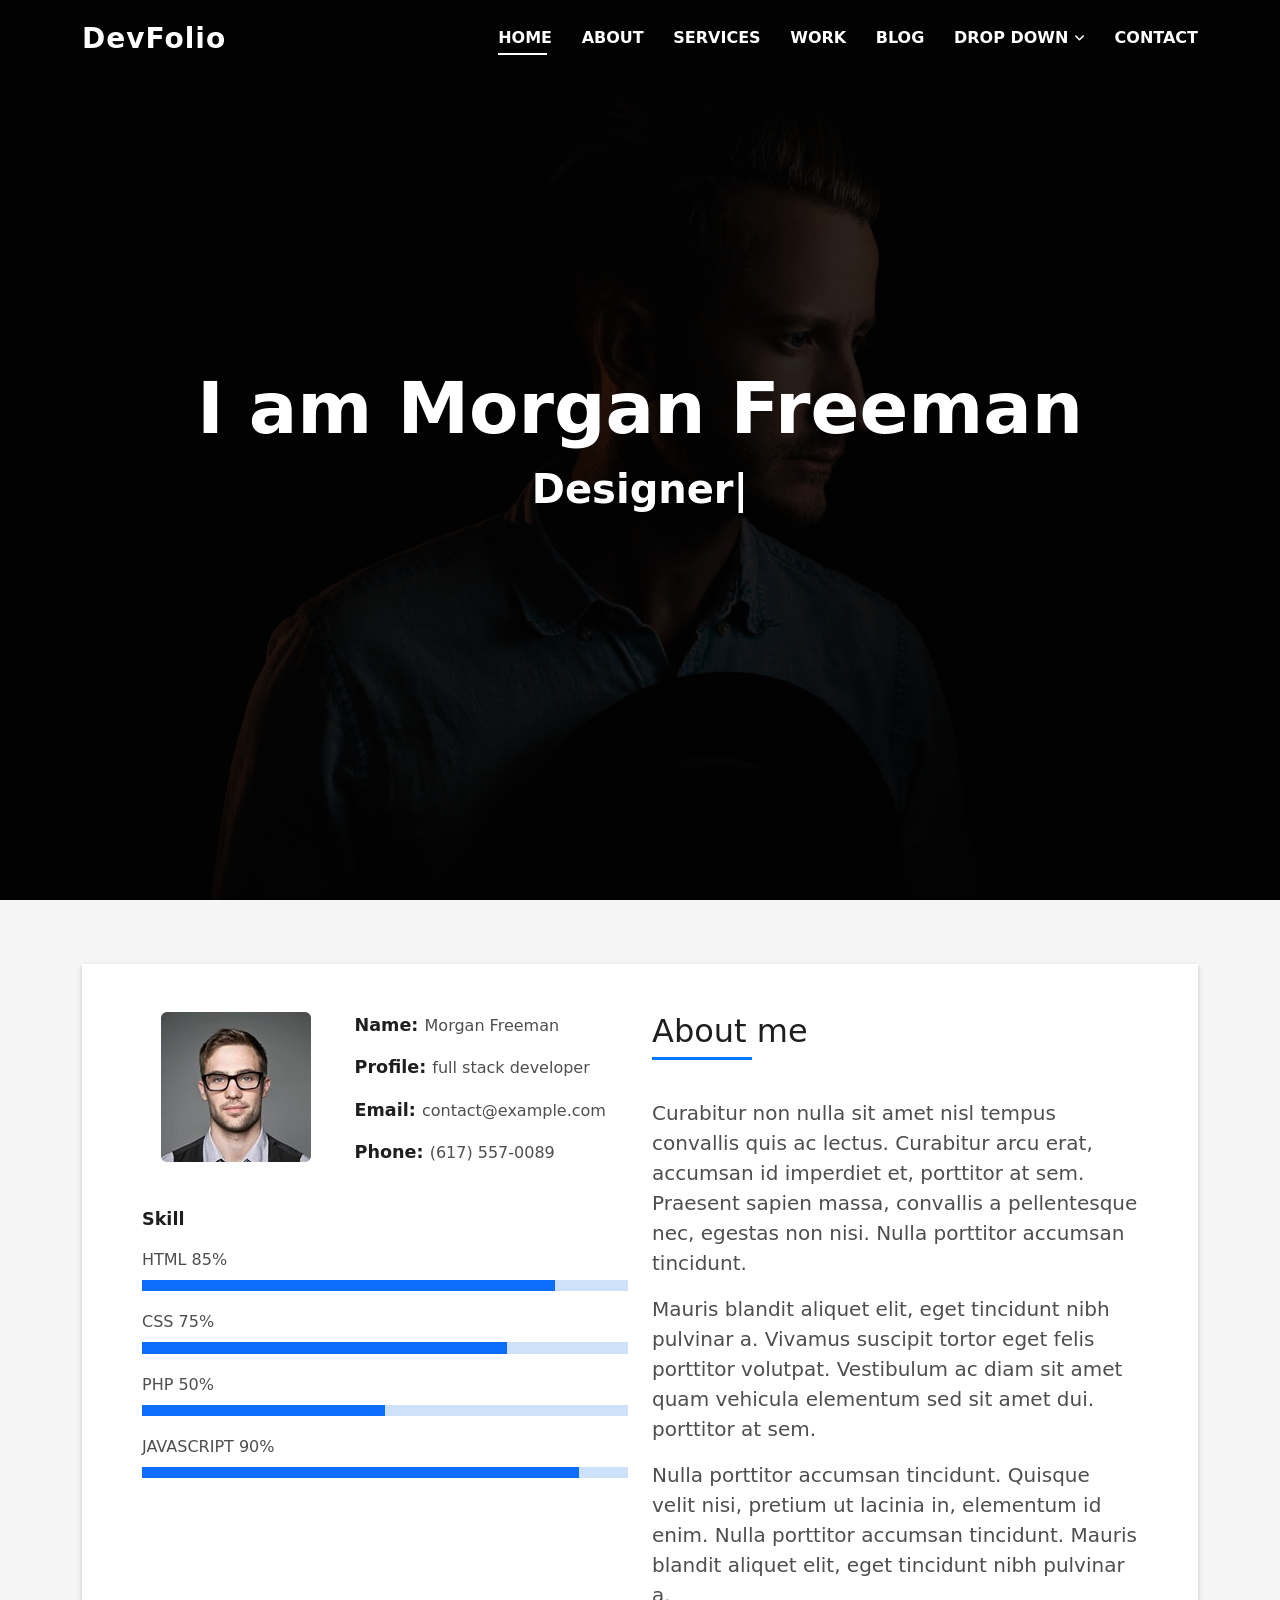
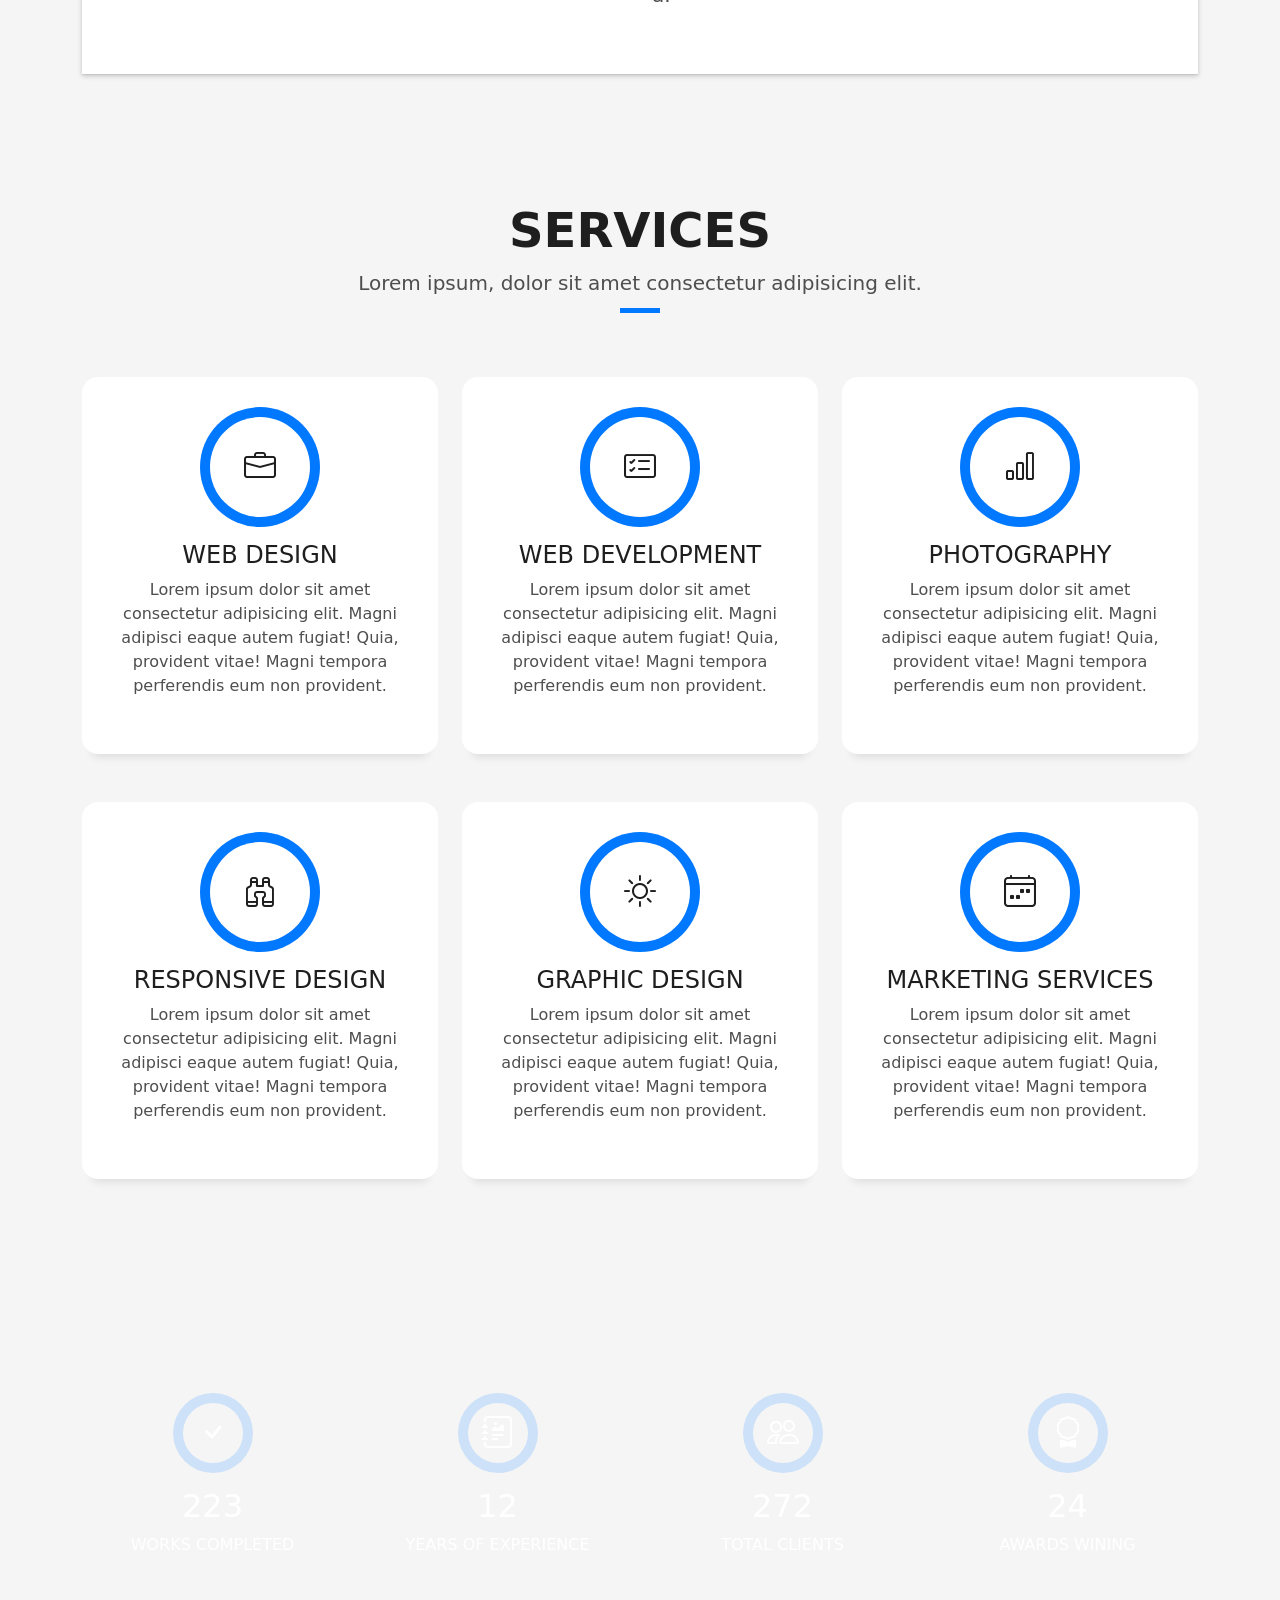
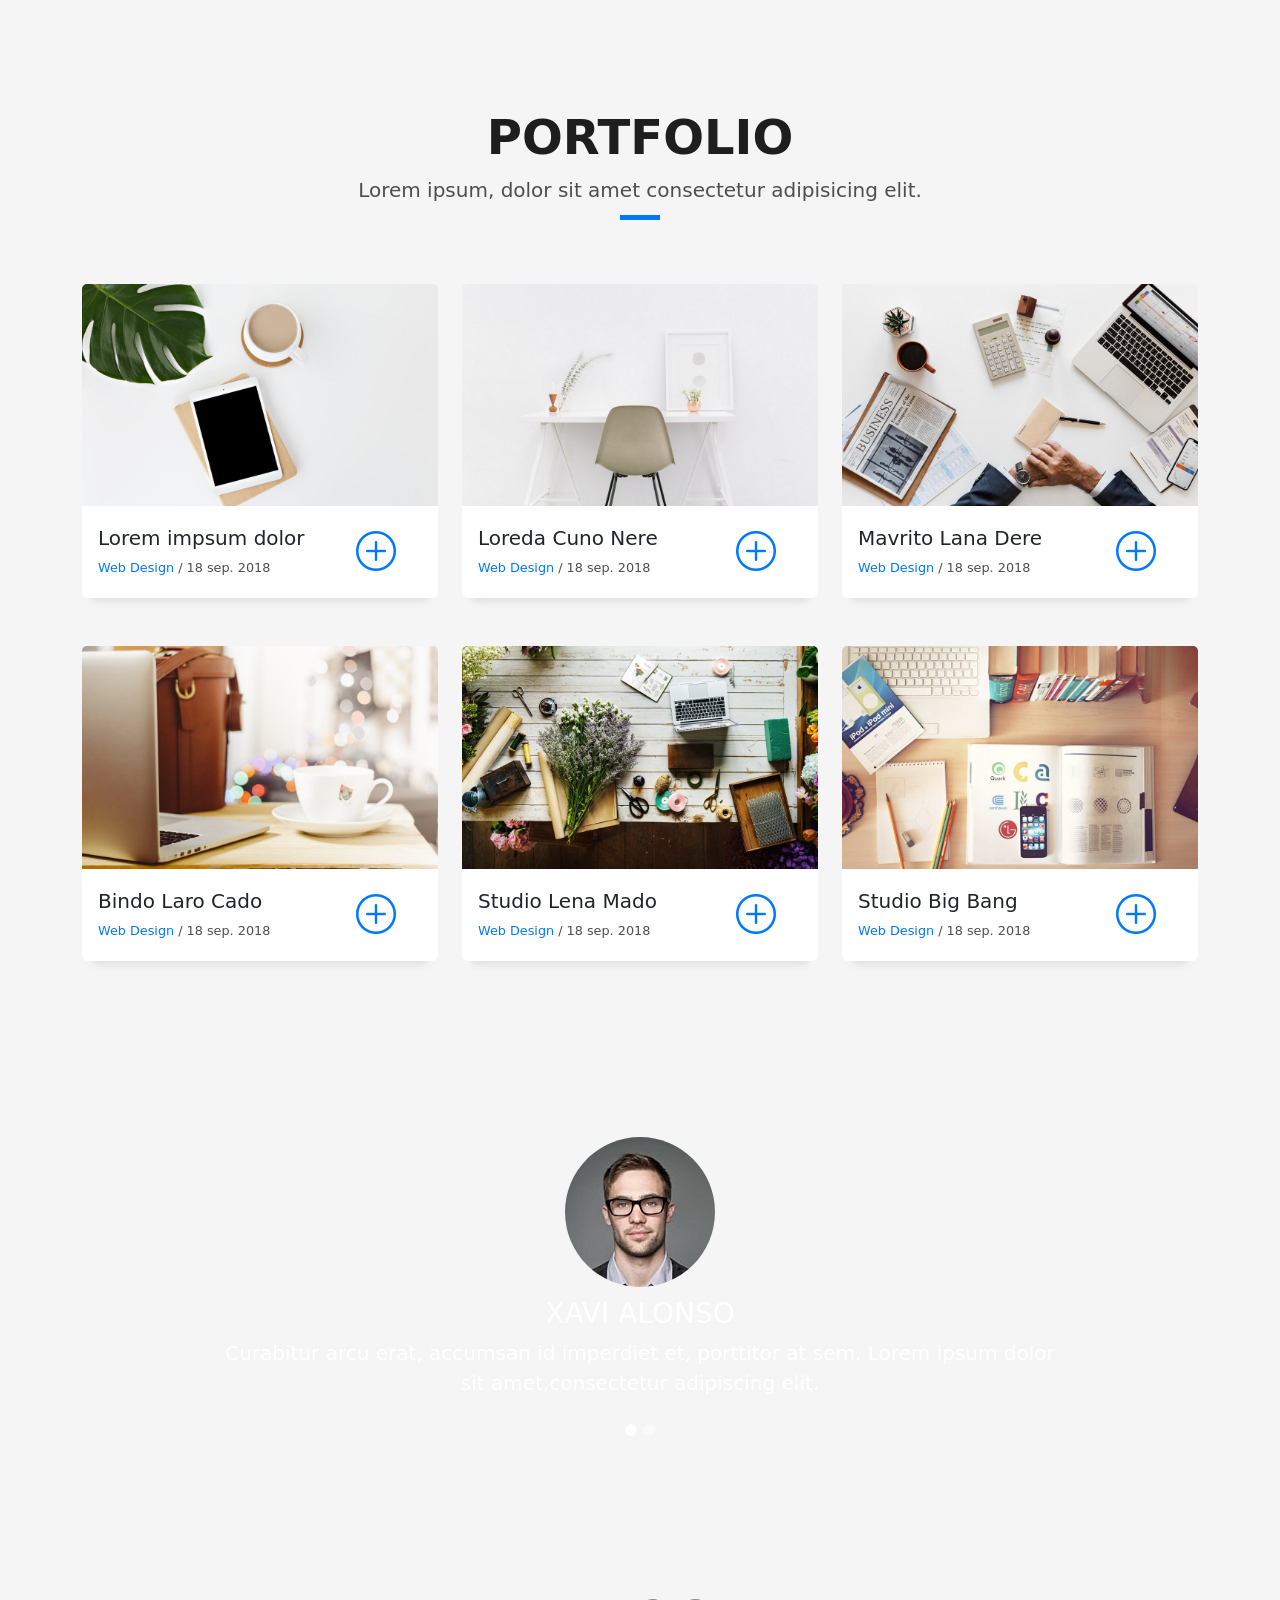
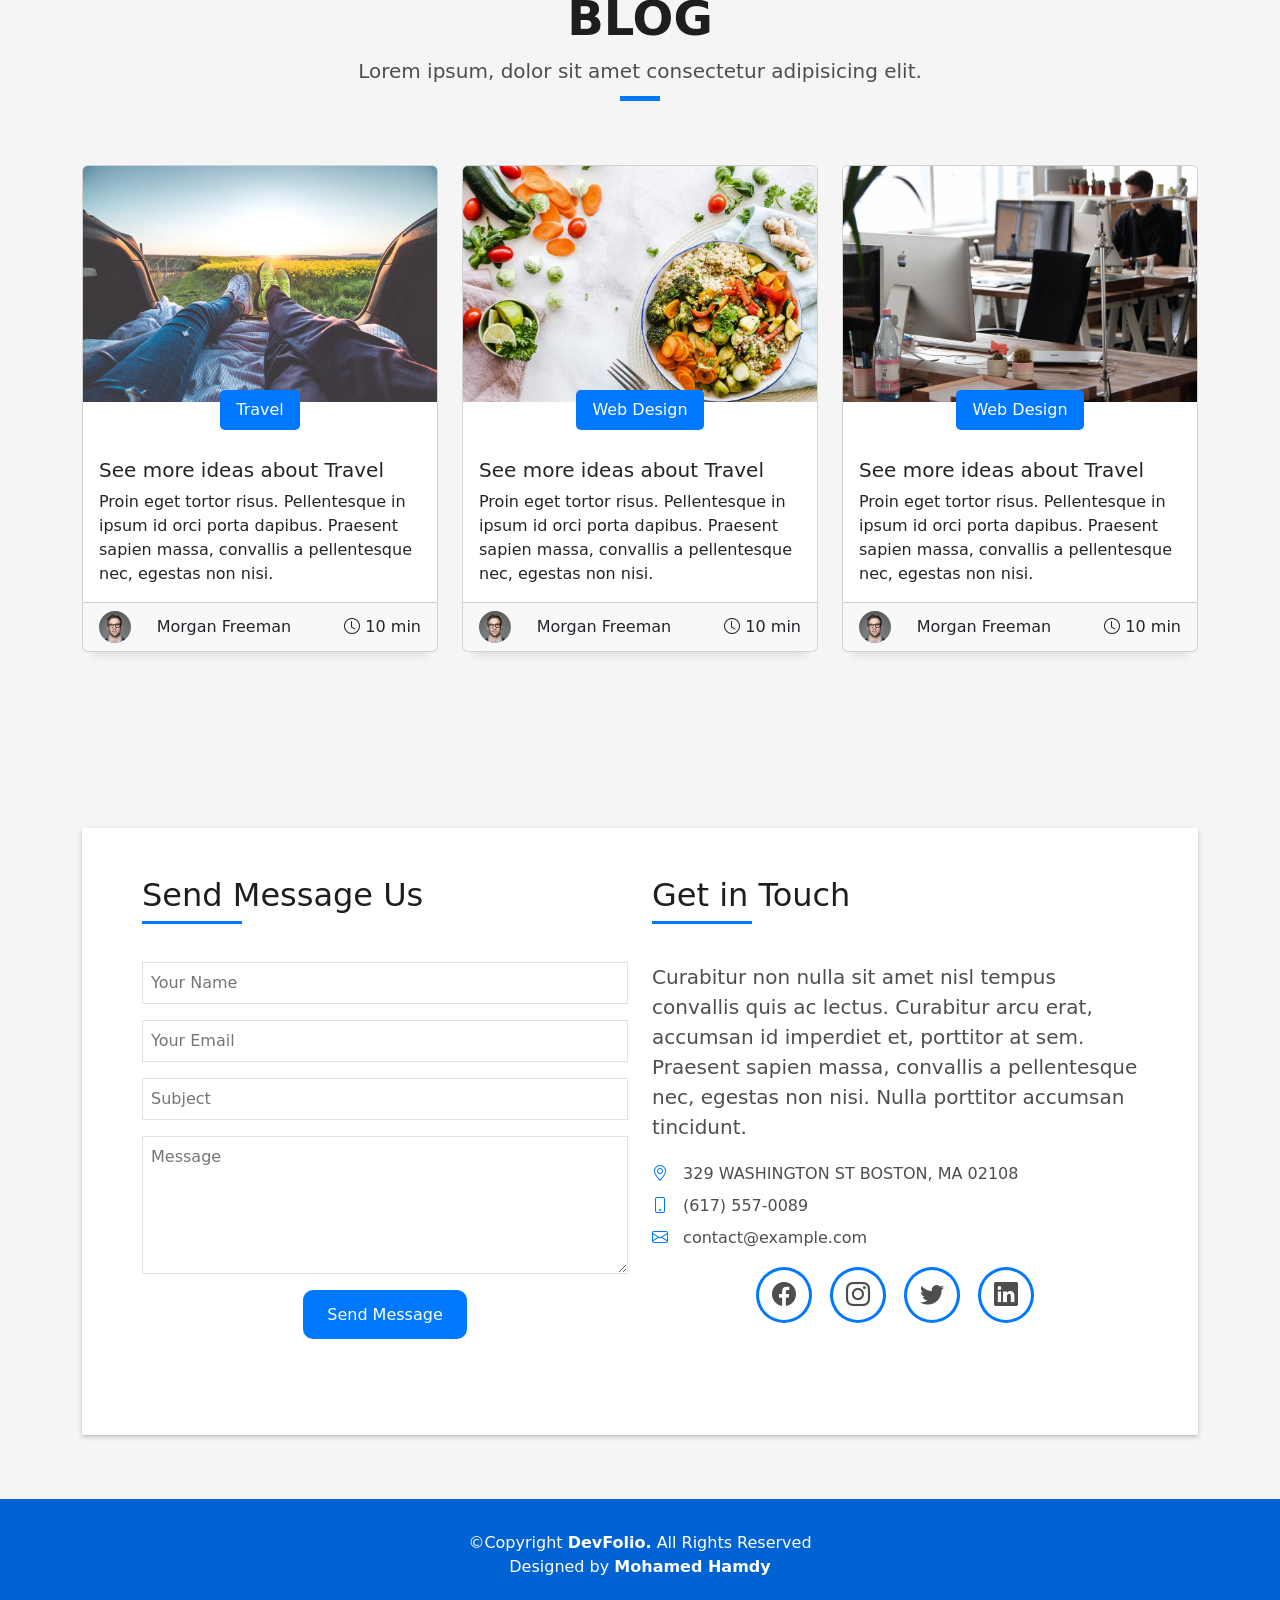
==== Devfolio/index.html @ cc3e1c00 "Add 'Devfolio Project', Built by Bootstrap" ====
<!DOCTYPE html>
<html lang="en">
  <head>
    <meta charset="UTF-8" />
    <meta name="viewport" content="width=device-width, initial-scale=1.0" />
    <meta name="author" content="Mohamed Hamdy" />
    <meta
      name="description"
      content="DevFolio Bootstrap Portfolio Template"
      />
    <title>DevFolio</title>

    <!-- Link the css files -->
    <link rel="stylesheet" href="./css/all.min.css" />
    <link rel="stylesheet" href="./css/bootstrap-icons.css" />
    <link rel="stylesheet" href="./css/bootstrap.min.css">
    <link rel="stylesheet" href="./css/glightbox.min.css">
    <link rel="stylesheet" href="./css/index.css" />
    <link rel="stylesheet" href="./css/responsive.css" />

    <!-- Link fav icon -->
    <link
      rel="shortcut icon"
      href="./images/favicon.png"
      type="image/x-icon"
    />

    <!-- Preload the LCP image with a high fetchpriority so it starts loading with the stylesheet. -->
    <link
      rel="preload"
      fetchpriority="high"
      as="image"
      href="./images/imgi_12_hero-bg.jpg"
      type="image/jpg"
    />
  </head>
  <body>
    <!-- Start Header Section -->
    <header id="header" class="fixed-top">
      <div class="container">
        <nav class="d-flex justify-content-between align-items-center" id="navbar">
          <h1 class="logo">DevFolio</h1>
          <div class="nav-links d-lg-block d-none" id="nav-links">
            <ul class="d-lg-flex text-uppercase m-lg-0 p-lg-0  fw-semibold">
              <li><a href="#home" class="active">Home</a></li>
              <li><a href="#about">About</a></li>
              <li><a href="#services">Services</a></li>
              <li><a href="#portfolio">Work</a></li>
              <li><a href="#blog">Blog</a></li>
              <li class="dropdown">
                <a href="#">Drop Down <i class="fa-solid fa-angle-down fa-xs"></i></a>
                <ul class="dropdown-inner">
                  <li><a href="#" class="py-2 px-3 w-100">Link1</a></li>
                  <li class="dropdown">
                    <a href="#" class="py-2 px-3 w-100 d-flex justify-content-between align-items-center">Link2 <i class="fa-solid fa-angle-down fa-xs"></i></a>
                    <ul class="dropdown-deep-inner">
                      <li><a href="#" class="py-2 px-3 w-100">Link1</a></li>
                      <li><a href="#" class="py-2 px-3 w-100">Link2</a></li>
                      <li><a href="#" class="py-2 px-3 w-100">Link3</a></li>
                      <li><a href="#" class="py-2 px-3 w-100">Link4</a></li>
                    </ul>
                  </li>
                  <li><a href="#" class="py-2 px-3 w-100">Link3</a></li>
                  <li><a href="#" class="py-2 px-3 w-100">Link4</a></li>
                </ul>
              </li>
              <li><a href="#contact">Contact</a></li>  
            </ul>
          </div>
          <div class="d-lg-none mobile-navbar-toggle"><i class="fa-solid fa-bars fa-xl"></i></div>
        </nav>
      </div>
    </header>
    <!-- End Header Section -->

    <!-- Start Main Content of page -->
    <main>
      <!-- Start Home Section -->
      <section class="home-section vh-100 d-flex justify-content-center align-items-center" id="home">
        <div class="container">
          <div class="content text-center">
            <h1 class="home-title">I am Morgan Freeman</h1>
            <p class="home-typewriter">
              <span class="typed" data-items="Designer, Developer, Freelancer, Photographer">Designer</span>
            </p>
          </div>
        </div>
      </section>
      <!-- End Home Section -->

      <!-- Start About Section -->
      <section class="about-section" id="about">
        <div class="container">
          <div class="row row-box">
            <div class="col-md-6">
              <div class="row mb-4">
                <div class="col-sm-6 col-md-5 mb-3"><img class="rounded mx-auto" src="./images/imgi_1_testimonial-2.jpg" alt="testimonial-image"></div>
                <div class="col-sm-6 col-md-7">
                  <ul>
                    <li class="mb-3"><strong class="title-s">Name: </strong>Morgan Freeman</li>
                    <li class="mb-3"><strong class="title-s">Profile: </strong>full stack developer</li>
                    <li class="mb-3"><strong class="title-s">Email: </strong>contact@example.com</li>
                    <li class="mb-3"><strong class="title-s">Phone: </strong>(617) 557-0089</li>
                  </ul>
                </div>
              </div>
              <div class="skills-progress">
                <p class="title-s">Skill</p>
                <ul class="progress-list">
                  <li>
                    <span>HTML 85%</span>
                    <div class="progress">
                      <div class="progress-bar" role="progressbar" style="width: 85%" aria-valuenow="85" aria-valuemin="0" aria-valuemax="100"></div>
                    </div>
                  </li>
                  <li>
                    <span>CSS 75%</span>
                    <div class="progress">
                      <div class="progress-bar" role="progressbar" style="width: 75%" aria-valuenow="75" aria-valuemin="0" aria-valuemax="100"></div>
                    </div>
                  </li>
                  <li>
                    <span>PHP 50%</span>
                    <div class="progress">
                      <div class="progress-bar" role="progressbar" style="width: 50%" aria-valuenow="50" aria-valuemin="0" aria-valuemax="100"></div>
                    </div>
                  </li>
                  <li>
                    <span>JAVASCRIPT 90%</span>
                    <div class="progress">
                      <div class="progress-bar" role="progressbar" style="width: 90%" aria-valuenow="90" aria-valuemin="0" aria-valuemax="100"></div>
                    </div>
                  </li>
                </ul>
              </div>
            </div>
            <div class="col-md-6">
              <h1 class="sub-title">About me</h1>
              <p class="lead">
                Curabitur non nulla sit amet nisl tempus convallis quis ac lectus. Curabitur arcu erat, accumsan id
                imperdiet et, porttitor
                at sem. Praesent sapien massa, convallis a pellentesque nec, egestas non nisi. Nulla
                porttitor accumsan tincidunt.
              </p>
              <p class="lead">
                Mauris blandit aliquet elit, eget tincidunt nibh pulvinar a. Vivamus suscipit tortor eget felis
                porttitor volutpat. Vestibulum
                ac diam sit amet quam vehicula elementum sed sit amet dui. porttitor at sem.
              </p>
              <p class="lead">
                Nulla porttitor accumsan tincidunt. Quisque velit nisi, pretium ut lacinia in, elementum id enim.
                Nulla porttitor accumsan
                tincidunt. Mauris blandit aliquet elit, eget tincidunt nibh pulvinar a.
              </p>
            </div>
          </div>
        </div>
      </section>
      <!-- End About Section -->

      <!-- Start Services Section -->
      <section class="services-section" id="services">
        <div class="container">
          <div class="section-title-box">
            <h1>Services</h1>
            <p class="lead">Lorem ipsum, dolor sit amet consectetur adipisicing elit.</p>
          </div>
          <div class="row">
            <div class="col-lg-4 col-md-6">
              <div class="item">
                <div class="item-icon circle-icon"><i class="bi bi-briefcase"></i></div>
                <div class="item-content">
                  <h1 class="fs-4 text-uppercase">Web Design</h1>
                  <p >
                  Lorem ipsum dolor sit amet consectetur adipisicing elit. Magni adipisci eaque autem fugiat! Quia,
                  provident vitae! Magni
                  tempora perferendis eum non provident.
                </p>
                </div>
              </div>
            </div>
            <div class="col-lg-4  col-md-6">
              <div class="item">
                <div class="item-icon circle-icon"><i class="bi bi-card-checklist"></i></div>
                <div class="item-content">
                  <h1 class="fs-4 text-uppercase">Web Development</h1>
                  <p >
                  Lorem ipsum dolor sit amet consectetur adipisicing elit. Magni adipisci eaque autem fugiat! Quia,
                  provident vitae! Magni
                  tempora perferendis eum non provident.
                </p>
                </div>
              </div>
            </div>
            <div class="col-lg-4  col-md-6">
              <div class="item">
                <div class="item-icon circle-icon"><i class="bi bi-bar-chart"></i></div>
                <div class="item-content">
                  <h1 class="fs-4 text-uppercase">Photography</h1>
                  <p >
                  Lorem ipsum dolor sit amet consectetur adipisicing elit. Magni adipisci eaque autem fugiat! Quia,
                  provident vitae! Magni
                  tempora perferendis eum non provident.
                </p>
                </div>
              </div>
            </div>
            <div class="col-lg-4  col-md-6">
              <div class="item">
                <div class="item-icon circle-icon"><i class="bi bi-binoculars"></i></div>
                <div class="item-content">
                  <h1 class="fs-4 text-uppercase">Responsive Design</h1>
                  <p >
                  Lorem ipsum dolor sit amet consectetur adipisicing elit. Magni adipisci eaque autem fugiat! Quia,
                  provident vitae! Magni
                  tempora perferendis eum non provident.
                </p>
                </div>
              </div>
            </div>
            <div class="col-lg-4  col-md-6">
              <div class="item">
                <div class="item-icon circle-icon"><i class="bi bi-brightness-high"></i></div>
                <div class="item-content">
                  <h1 class="fs-4 text-uppercase">Graphic Design</h1>
                  <p >
                  Lorem ipsum dolor sit amet consectetur adipisicing elit. Magni adipisci eaque autem fugiat! Quia,
                  provident vitae! Magni
                  tempora perferendis eum non provident.
                </p>
                </div>
              </div>
            </div>
            <div class="col-lg-4  col-md-6">
              <div class="item">
                <div class="item-icon circle-icon"><i class="bi bi-calendar4-week"></i></div>
                <div class="item-content">
                  <h1 class="fs-4 text-uppercase">Marketing Services</h1>
                  <p >
                  Lorem ipsum dolor sit amet consectetur adipisicing elit. Magni adipisci eaque autem fugiat! Quia,
                  provident vitae! Magni
                  tempora perferendis eum non provident.
                </p>
                </div>
              </div>
            </div>
          </div>
        </div>
      </section>
      <!-- End Services Section -->

      <!-- Start Counter Section -->
      <section class="counter-section" id="counter">
        <div class="container">
          <div class="row mt-5">
            <div class="col-lg-3 col-md-6">
              <div class="item text-center mb-4">
                <div class="item-icon circle-icon"><i class="bi bi-check"></i></div>
                <div class="item-content">
                  <h1 class="fs-2 purecounter" data-purecounter-start="0" data-purecounter-end="450" data-purecounter-duration="2">0</h1>
                  <p class="text-uppercase" >Works Completed</p>
                </div>
              </div>
            </div>
            <div class="col-lg-3 col-md-6">
              <div class="item text-center mb-4">
                <div class="item-icon circle-icon"><i class="bi bi-journal-richtext"></i></div>
                <div class="item-content">
                  <h1 class="fs-2 purecounter" data-purecounter-start="0" data-purecounter-end="25" data-purecounter-duration="2">0</h1>
                  <p class="text-uppercase" >Years of Experience</p>
                </div>
              </div>
            </div>
            <div class="col-lg-3 col-md-6">
              <div class="item text-center mb-4">
                <div class="item-icon circle-icon"><i class="bi bi-people"></i></div>
                <div class="item-content">
                  <h1 class="fs-2 purecounter" data-purecounter-start="0" data-purecounter-end="550" data-purecounter-duration="2">0</h1>
                  <p class="text-uppercase" >Total Clients</p>
                </div>
              </div>
            </div>
            <div class="col-lg-3 col-md-6">
              <div class="item text-center mb-4">
                <div class="item-icon circle-icon"><i class="bi bi-award"></i></div>
                <div class="item-content">
                  <h1 class="fs-2 purecounter" data-purecounter-start="0" data-purecounter-end="48" data-purecounter-duration="2">0</h1>
                  <p class="text-uppercase" >Awards Wining</p>
                </div>
              </div>
            </div>
          </div>
        </div>
      </section>
      <!-- End Counter Section -->

      <!-- Start Portfolio Section -->
      <section class="portfolio-section" id="portfolio">
        <div class="container">
          <div class="section-title-box">
            <h1>Portfolio</h1>
            <p class="lead">Lorem ipsum, dolor sit amet consectetur adipisicing elit.</p>
          </div>
          <div class="row">
            <div class="col-lg-4 col-md-6">
              <div class="card">
                <a href="./images/imgi_2_work-1.jpg" class="card-image lightbox" data-gallery="portfolioGallery"><img src="./images/imgi_2_work-1.jpg" class="card-img-top" alt="Phone on disk"></a>
                <div class="card-body">
                  <div class="row align-items-center">
                    <div class="col-sm-8">
                      <div class="content">
                        <h1 class="card-title fs-5">Lorem impsum dolor</h1>
                        <p class="card-text"><span>Web Design</span> / 18 sep. 2018</p>
                      </div>
                    </div>
                    <div class="col-sm-4">
                      <div class="card-icon circle-icon"><a href="./pages//portfolio/index.html"><i class="bi bi-plus-circle"></i></a></div>
                    </div>
                  </div>
                </div>
              </div>
            </div>
            <div class="col-lg-4 col-md-6">
              <div class="card">
                <a href="./images/imgi_3_work-2.jpg" class="card-image  lightbox" data-gallery="portfolioGallery"><img src="./images/imgi_3_work-2.jpg" class="card-img-top" alt="Loreda Cuno Nere"></a>
                <div class="card-body">
                  <div class="row align-items-center">
                    <div class="col-sm-8">
                      <div class="content">
                        <h1 class="card-title fs-5">Loreda Cuno Nere</h1>
                        <p class="card-text"><span>Web Design</span> / 18 sep. 2018</p>
                      </div>
                    </div>
                    <div class="col-sm-4">
                      <div class="card-icon circle-icon"><a href="./pages/portfolio/index.html"><i class="bi bi-plus-circle"></i></a></div>
                    </div>
                  </div>
                </div>
              </div>
            </div>
            <div class="col-lg-4 col-md-6">
              <div class="card">
                <a href="./images/imgi_4_work-3.jpg" class="card-image  lightbox" data-gallery="portfolioGallery"><img src="./images/imgi_4_work-3.jpg" class="card-img-top" alt="Mavrito Lana Dere"></a>
                <div class="card-body">
                  <div class="row align-items-center">
                    <div class="col-sm-8">
                      <div class="content">
                        <h1 class="card-title fs-5">Mavrito Lana Dere</h1>
                        <p class="card-text"><span>Web Design</span> / 18 sep. 2018</p>
                      </div>
                    </div>
                    <div class="col-sm-4">
                      <div class="card-icon circle-icon"><a href="./pages/portfolio/index.html"><i class="bi bi-plus-circle"></i></a></div>
                    </div>
                  </div>
                </div>
              </div>
            </div>
            <div class="col-lg-4 col-md-6">
              <div class="card">
                <a href="./images/imgi_5_work-4.jpg" class="card-image  lightbox" data-gallery="portfolioGallery"><img src="./images/imgi_5_work-4.jpg" class="card-img-top" alt="Bindo Laro Cado"></a>
                <div class="card-body">
                  <div class="row align-items-center">
                    <div class="col-sm-8">
                      <div class="content">
                        <h1 class="card-title fs-5">Bindo Laro Cado</h1>
                        <p class="card-text"><span>Web Design</span> / 18 sep. 2018</p>
                      </div>
                    </div>
                    <div class="col-sm-4">
                      <div class="card-icon circle-icon"><a href="./pages/portfolio/index.html"><i class="bi bi-plus-circle"></i></a></div>
                    </div>
                  </div>
                </div>
              </div>
            </div>
            <div class="col-lg-4 col-md-6">
              <div class="card">
                <a href="./images/imgi_6_work-5.jpg" class="card-image  lightbox" data-gallery="portfolioGallery"><img src="./images/imgi_6_work-5.jpg" class="card-img-top" alt="Studio Lena Mado"></a>
                <div class="card-body">
                  <div class="row align-items-center">
                    <div class="col-sm-8">
                      <div class="content">
                        <h1 class="card-title fs-5">Studio Lena Mado</h1>
                        <p class="card-text"><span>Web Design</span> / 18 sep. 2018</p>
                      </div>
                    </div>
                    <div class="col-sm-4">
                      <div class="card-icon circle-icon"><a href="./pages/portfolio/index.html"><i class="bi bi-plus-circle"></i></a></div>
                    </div>
                  </div>
                </div>
              </div>
            </div>
            <div class="col-lg-4 col-md-6">
              <div class="card">
                <a href="./images/imgi_7_work-6.jpg" class="card-image  lightbox" data-gallery="portfolioGallery"><img src="./images/imgi_7_work-6.jpg" class="card-img-top" alt="Studio Big Bang"></a>
                <div class="card-body">
                  <div class="row align-items-center">
                    <div class="col-sm-8">
                      <div class="content">
                        <h1 class="card-title fs-5">Studio Big Bang</h1>
                        <p class="card-text"><span>Web Design</span> / 18 sep. 2018</p>
                      </div>
                    </div>
                    <div class="col-sm-4">
                      <div class="card-icon circle-icon"><a href="./pages/portfolio/index.html"><i class="bi bi-plus-circle"></i></a></div>
                    </div>
                  </div>
                </div>
              </div>
            </div>
          </div>
        </div>
      </section>
      <!-- End Portfolio Section -->

      <!-- Start Testimonial Section -->
      <section class="testimonial-section" id="testimonial ">
        <div class="container">
          <div id="carouselExampleIndicators" class="carousel slide" data-bs-ride="carousel">
            <div class="carousel-inner">
              <div class="carousel-item active">
                <div class="carousel-content">
                  <div class="carousel-item-img"><img src="./images/imgi_1_testimonial-2.jpg" alt="Testimonial image 1, Xavi Alonso"></div>
                  <h1 class="fs-3 text-uppercase ">Xavi Alonso</h1>
                  <p class="lead w-75 mx-auto">Curabitur arcu erat, accumsan id imperdiet et, porttitor at sem. Lorem ipsum dolor sit amet,consectetur adipiscing elit.</p>
                </div>
              </div>
              <div class="carousel-item">
                <div class="carousel-content">
                  <div class="carousel-item-img"><img src="./images/imgi_8_testimonial-4.jpg" alt="Testimonial image 1, Marta Socrate"></div>
                  <h1 class="fs-3 text-uppercase">Marta Socrate</h1>
                  <p class="lead w-75 mx-auto">Curabitur arcu erat, accumsan id imperdiet et, porttitor at sem. Lorem ipsum dolor sit amet,consectetur adipiscing elit.</p>
                </div>
              </div>
            </div>
            <div class="carousel-indicators position-static">
                <button type="button" data-bs-target="#carouselExampleIndicators" data-bs-slide-to="0" class="active" aria-current="true" aria-label="Slide 1"></button>
                <button type="button" data-bs-target="#carouselExampleIndicators" data-bs-slide-to="1" aria-label="Slide 2"></button>
            </div>
          </div>
        </div>
      </section>
      <!-- End Testimonial Section -->

      <!-- Start Blog Section -->
      <section class="blog-section" id="blog">
        <div class="container">
          <div class="section-title-box">
            <h1>Blog</h1>
            <p class="lead">Lorem ipsum, dolor sit amet consectetur adipisicing elit.</p>
          </div>
          <div class="row">
            <div class="col-md-6 col-lg-4">
              <div class="card">
                <a href="#" class="card-image"><img src="./images/imgi_9_post-1.jpg" class="card-img-top" alt="Two persons in a picnic"></a>
                <div class="card-body">
                  <div class="card-category">Travel</div>
                  <h1 class="card-title fs-5"><a href="#">See more ideas about Travel</a></h1>
                  <p class="card-text">
                  Proin eget tortor risus. Pellentesque in ipsum id orci porta dapibus. Praesent sapien massa, convallis
                  a pellentesque nec,
                  egestas non nisi.</p>               
                </div>
                <div class="card-footer">
                  <div class="row align-items-center justify-content-center">
                    <div class="col-2"><img src="./images/imgi_1_testimonial-2.jpg" class="avatar" alt="Card avatar"></div>
                    <div class="col-8 col-md-6">Morgan Freeman</div>
                    <div class="col-md-4 text-end"><span class="bi bi-clock"></span> 10 min</div>
                  </div>
                </div>
              </div>
            </div>
            <div class="col-md-6 col-lg-4">
              <div class="card">
                <a href="#" class="card-image"><img src="./images/imgi_10_post-2.jpg" class="card-img-top" alt="Salad plate in table"></a>
                <div class="card-body">
                  <div class="card-category">Web Design</div>
                  <h1 class="card-title fs-5"><a href="#">See more ideas about Travel</a></h1>
                  <p class="card-text">
                  Proin eget tortor risus. Pellentesque in ipsum id orci porta dapibus. Praesent sapien massa, convallis
                  a pellentesque nec,
                  egestas non nisi.</p>               
                </div>
                <div class="card-footer">
                  <div class="row align-items-center justify-content-center">
                    <div class="col-2"><img src="./images/imgi_1_testimonial-2.jpg" class="avatar" alt="Card avatar"></div>
                    <div class="col-8 col-md-6">Morgan Freeman</div>
                    <div class="col-md-4 text-end"><span class="bi bi-clock"></span> 10 min</div>
                  </div>
                </div>
              </div>
            </div>
            <div class="col-md-6 col-lg-4">
              <div class="card">
                <a href="#" class="card-image"><img src="./images/imgi_11_post-3.jpg" class="card-img-top" alt="Work office"></a>
                <div class="card-body">
                  <div class="card-category">Web Design</div>
                  <h1 class="card-title fs-5"><a href="#">See more ideas about Travel</a></h1>
                  <p class="card-text">
                  Proin eget tortor risus. Pellentesque in ipsum id orci porta dapibus. Praesent sapien massa, convallis
                  a pellentesque nec,
                  egestas non nisi.</p>               
                </div>
                <div class="card-footer">
                  <div class="row align-items-center justify-content-center">
                    <div class="col-2"><img src="./images/imgi_1_testimonial-2.jpg" class="avatar" alt="Card avatar"></div>
                    <div class="col-8 col-md-6">Morgan Freeman</div>
                    <div class="col-md-4 text-end"><span class="bi bi-clock"></span> 10 min</div>
                  </div>
                </div>
              </div>
            </div>
          </div>
        </div>
      </section>
      <!-- End Blog Section -->

      <!-- Start Contact Section -->
      <section class="contact-section" id="contact">
        <div class="container">
          <div class="row row-box">
            <div class="col-md-6 pb-5">
              <h1 class="sub-title">Send Message Us</h1>
              <form method="post" class="d-flex gap-3 flex-column">
                <input type="text" name="name" id="name" class="p-2 w-100 " placeholder="Your Name" required>
                <input type="email" name="email" id="email" class="p-2 w-100 " placeholder="Your Email" required>
                <input type="text" name="subject" id="subject" class="p-2 w-100 " placeholder="Subject" required>
                <textarea name="message" id="message" rows="5" class="p-2 w-100 " placeholder="Message"></textarea>
                <button class="submit-btn" type="submit"> Send Message</button>
              </form>
            </div>
            <div class="col-md-6">
              <h1 class="sub-title">Get in Touch</h1>
              <p class="lead">
                Curabitur non nulla sit amet nisl tempus convallis quis ac lectus. Curabitur arcu erat, accumsan id
                imperdiet et, porttitor
                at sem. Praesent sapien massa, convallis a pellentesque nec, egestas non nisi. Nulla
                porttitor accumsan tincidunt.
              </p>
              <ul class="contact-info">
                <li><i class="bi bi-geo-alt"></i> 329 WASHINGTON ST BOSTON, MA 02108</li>
                <li><i class="bi bi-phone"></i> (617) 557-0089</li>
                <li><i class="bi bi-envelope"></i> contact@example.com</li>
              </ul>
              <ul class="social-icons d-flex flex-wrap justify-content-center gap-4 mt-3">
                <li><a href="#"><i class="bi bi-facebook"></i></a></li>
                <li><a href="#"><i class="bi bi-instagram"></i></a></li>
                <li><a href="#"><i class="bi bi-twitter"></i></a></li>
                <li><a href="#"><i class="bi bi-linkedin"></i></a></li>
              </ul>
            </div>
          </div>
        </div>
      </section>
      <!-- End Contact Section -->

    </main>
    <!-- End Main Content of page -->

    <!-- Start Footer Section -->
    <footer class="footer-section" id="footer">
      <div class="container">
        <div class="copyright">&copy;Copyright <span>DevFolio.</span> All Rights Reserved</div>
        <div class="designed-by"><p>Designed by <span>Mohamed Hamdy</span></p></div>
      </div>
    </footer>
    <!-- Start Footer Section -->

    <!-- Start Scroll to top btn -->
     <a href="#" class="back-to-top" id="back-to-top"><i class="bi bi-arrow-up-short"></i></a>
    <!-- End Scroll to top btn -->

    <!-- Link JS files -->
    <script src="./js/bootstrap.bundle.js"></script>
    <script src="./js/typed.umd.js"></script>
    <script src="./js/glightbox.min.js"></script>
    <script src="./js/purecounter.js"></script>
    <script src="./js/main.js"></script>
  </body>
</html>
---- Devfolio/css/index.css ----
/* Start Variables and root settings */
:root {
    --color-default: #4e4e4e;
    --color-sec: #0078ff;
    --color-light: white;
    --color-dark: black;
    --body-bg: #f5f5f5;
    --footer-bg: #0062d3;
    --progress-bar-bg: #cde1f8;
    --h-color:#1e1e1e;
    --icons-color:#1e1e1e;
    --box-shadow-light: #cde1f8;
    --box-shadow-dark: rgba(0, 0, 0, 0.1);
    --dark-overlay: rgba(0, 0, 0, 0.8);
    --mobile-nav-bg-color: rgba(78, 78, 78, 0.9);
    --transition-very-fast: 500ms;
    --transition-fast: 0.3s;
    --transition-default: 0.5s;
}
/* End Variables */

/* Start Global rules */
html {
  scroll-behavior: smooth;
}
body{
    background-color: var(--body-bg);
    color: var(--color-default);
}
h1,h2,h3,h4,h5,h6{
    color: var(--h-color);
}
a {
  display: block;
  text-decoration: none;
  color: inherit;
}
img,
video,
iframe {
  max-width: 100%;
  height: auto;
  display: block;
}
ul {
  list-style: none;
  padding: 0;
  margin: 0;
}
input,
textarea {
  outline: none;
  resize: horizontal;
}
button {
  border: 0;
  outline: none;
  background-color: transparent;
}
section:not(:first-child) {
  padding-block: 4rem;
}
/* End Global rules */

/* Start Component */
.section-title-box{
    text-align: center;
    margin-bottom: 4rem;
}
.section-title-box p{
    position: relative;
}
.section-title-box p::after{
    content: "";
    display: block;
    width: 40px;
    height: 5px;
    margin-top: 10px;
    background-color: var(--color-sec);
    margin-inline: auto;
}
.section-title-box h1{
    font-size: 2.5rem;
    font-weight: bold;
    text-transform: uppercase;
}
.title-s{
    font-weight: 600;
    color: var(--h-color);
    font-size: 1.1rem;
}
ul .dropdown > ul.dropdown-inner, 
ul .dropdown > ul.dropdown-deep-inner{
    display: none;
    opacity: 0;
    margin-top: 10px;
    width: 95%;
    margin-inline: auto;
    box-shadow: 0px 0px 1.85rem rgba(127, 137, 161, 0.25);
    transition: opacity var(--transition-default) ease-in-out;
    -webkit-transition: opacity var(--transition-default) ease-in-out;
    -moz-transition: opacity var(--transition-default) ease-in-out;
    -ms-transition: opacity var(--transition-default) ease-in-out;
    -o-transition: opacity var(--transition-default) ease-in-out;
}
ul .dropdown:hover > ul.dropdown-inner{
    display: block;
    opacity: 1;
}
ul .dropdown > ul.dropdown-inner> .dropdown:hover > ul.dropdown-deep-inner{
    display: block;
    opacity: 1;   
}
.circle-icon{
    display: flex;
    align-items: center;
    justify-content: center;
    border-radius: 50%;
    border-radius: 50%;
    -webkit-border-radius: 50%;
    -moz-border-radius: 50%;
    -ms-border-radius: 50%;
    -o-border-radius: 50%;
}
.row-box{
    box-shadow: 0 1px 1px 0 rgba(0, 0, 0, 0.06), 0 2px 5px 0 rgba(0, 0, 0, 0.2);
    padding-block: 4rem;
    background-color: var(--color-light);
    margin-inline: 0;
}
.sub-title{
    font-size: 2rem;
    position: relative;
    margin-bottom: 3rem;
}
.sub-title:after{
    content: "";
    position: absolute;
    height: 3px;
    width: 100px;
    background-color: var(--color-sec);
    bottom: -10px;
    left: 0;
}
.logo{
    color: var(--color-light);
    margin: 0;
    font-size: 28px;
    font-weight: 600;
    letter-spacing: 1px;
}
/* End Component */


/* Sart Header */
header{
    color: var(--color-light);
    padding-block: 1rem;
    transition: padding var(--transition-fast) ease-in-out , background-color var(--transition-fast) ease-in-out;
    -webkit-transition: padding var(--transition-fast) ease-in-out , background-color var(--transition-fast) ease-in-out;
    -moz-transition: padding var(--transition-fast) ease-in-out , background-color var(--transition-fast) ease-in-out;
    -ms-transition: padding var(--transition-fast) ease-in-out , background-color var(--transition-fast) ease-in-out;
    -o-transition: padding var(--transition-fast) ease-in-out , background-color var(--transition-fast) ease-in-out;
}
header.scrolled{
    background-color: var(--dark-overlay);
    padding-block: 0.7rem;
}

header nav > .nav-links.mobile-navbar {
    position: fixed;
    inset: 0;
    overflow-y: auto;
    background: var(--mobile-nav-bg-color);
    transition: var(--transition-default);
    z-index: 1023;
    -webkit-transition: var(--transition-default);
    -moz-transition: var(--transition-default);
    -ms-transition: var(--transition-default);
    -o-transition: var(--transition-default);
}
.nav-links.mobile-navbar li a{
    padding: 10px 20px;
    font-size: 15px;
    color: var(--color-default);
}
header nav > .mobile-navbar > ul{
    width: 95%;
    min-height: 90%;
    margin-inline: auto;
    margin-top: 40px;    
    padding-block: 10px;
    background-color: var(--color-light);
}
header .nav-links.mobile-navbar ~ .mobile-navbar-toggle {
    position: absolute;
    top: 15px;
    right: 15px;
    z-index: 1024;
}
header nav .nav-links.mobile-navbar  li  a:hover, 
header nav > .nav-links.mobile-navbar  li  a.active{
    color: var(--color-sec);
}
/* End Header */

/* Sart Home */
.home-section{
    background-image: linear-gradient(var(--dark-overlay),var(--dark-overlay)) , url("../images/imgi_12_hero-bg.jpg");
    background-size: cover;
    background-position: center center;
    background-attachment: fixed;
    color: var(--color-light);
}
.home-section .content .home-title{
    font-size: 3rem;
    font-weight: 600;
    color: var(--color-light);
}
.home-section .content .home-typewriter{
    font-size: 1.5rem;
    font-weight: 600;;
}
/* End Home */


/* Sart About */
.about-section .skills-progress .progress-list .progress{
    background-color: var(--progress-bar-bg);
    margin: 0.5rem 0 1.2rem 0;
    border-radius: 0;
    height: 0.7rem;
}
/* End About */

/* Start Services */
.services-section .item{
    background-color: var(--color-light);
    padding: 2.5rem 1.3rem;
    border-radius: 1rem;
    margin-bottom: 3rem;
    text-align: center;
    box-shadow: 0 13px 8px -10px var(--box-shadow-dark);
}
.services-section .item .item-icon{
    color: var(--icons-color);
    margin: 0 auto 1.5rem;
    height: 100px;
    width: 100px;
    font-size: 2rem;
    box-shadow: 0 0 0 10px var(--color-sec);
    transition: color var(--transition-very-fast) ease-in-out,
    box-shadow var(--transition-very-fast) ease-in-out,
    background-color var(--transition-default) ease-in-out;
    -webkit-transition: color var(--transition-very-fast) ease-in-out,    box-shadow var(--transition-very-fast) ease-in-out;
    -moz-transition: color var(--transition-very-fast) ease-in-out,    box-shadow var(--transition-very-fast) ease-in-out;
    -ms-transition: color var(--transition-very-fast) ease-in-out,    box-shadow var(--transition-very-fast) ease-in-out;
    -o-transition: color var(--transition-very-fast) ease-in-out,    box-shadow var(--transition-very-fast) ease-in-out;
}
.services-section .item .item-icon:hover{
    color: var(--color-light);
    background-color: var(--color-sec);
    box-shadow: 0 0 0 10px var(--box-shadow-light);
}
/* End Services */


/* Start Counter */
.counter-section{
    background: linear-gradient(rgba(0,120, 255, 0.7), rgba(0,120, 255, 0.7)) , url("../images/imgi_13_counters-bg.jpg");
    background-position: center center;
    background-size: cover;
    background-attachment: fixed;
    color: var(--color-light);
}
.counter-section .item .item-icon{
    margin: 0 auto 1.5rem;
    height: 60px;
    width: 60px;
    font-size: 2rem;
    box-shadow: 0 0 0 10px var(--box-shadow-light);
}
.counter-section .item .item-content h1{
    color: var(--color-light);
}
/* End Counter */


/* Start Portfolio */
.portfolio-section .card{
    margin-bottom: 3rem;
    box-shadow: 0 13px 8px -10px var(--box-shadow-dark);
    border: 0;
}
.portfolio-section .card .card-icon{
    font-size: 2.5rem;
    color: var(--color-sec);
}
.portfolio-section .card .card-text{
    font-size: 0.8rem;
    color: var(--color-default);
}
.portfolio-section .card .card-text span{
    color: var(--color-sec);
}
.portfolio-section .card-image{
    overflow: hidden;
}
.portfolio-section .card img{
    transition: scale var(--transition-default) ease-in-out;
    -webkit-transition: scale var(--transition-default) ease-in-out;
    -moz-transition: scale var(--transition-default) ease-in-out;
    -ms-transition: scale var(--transition-default) ease-in-out;
    -o-transition: scale var(--transition-default) ease-in-out;
}
.portfolio-section .card:hover img{
    scale: 1.2;
}
/* End Portfolio */


/* Start Testimonial */
.testimonial-section{
    background: linear-gradient(rgba(0,120, 255, 0.7), rgba(0,120, 255, 0.7)) , url("../images/imgi_14_overlay-bg.jpg");
    background-position: center center;
    background-size: cover;
    background-attachment: fixed;
}
.testimonial-section .carousel-inner .carousel-item .carousel-content, 
.testimonial-section .carousel-inner .carousel-item .carousel-content h1{
    text-align: center;
    color: var(--color-light);
}
.testimonial-section .carousel-inner .carousel-item .carousel-content .carousel-item-img img{
    width: 150px;
    height: 150px;
    background-color: white;
    object-fit: contain;
    margin-inline: auto;
    margin-bottom: 10px;
    border-radius: 50%;
    -webkit-border-radius: 50%;
    -moz-border-radius: 50%;
    -ms-border-radius: 50%;
    -o-border-radius: 50%;
}

.testimonial-section .carousel .carousel-indicators button{
    width: 12px;
    height: 12px;
    border-radius: 50%;
    -webkit-border-radius: 50%;
    -moz-border-radius: 50%;
    -ms-border-radius: 50%;
    -o-border-radius: 50%;
}
/* End Testimonial */

/* Start Blog */
.blog-section .card{
    margin-bottom: 3rem;
    box-shadow: 0 13px 8px -10px var(--box-shadow-dark);
}
.blog-section .card .card-category{
    width: fit-content;
    padding-inline: 1rem;
    padding-block: 0.5rem;
    margin-inline: auto;
    background-color: var(--color-sec);
    color: var(--color-light);
    transform: translateY(-70%);
    border-radius: 5px;
    -webkit-border-radius: 5px;
    -moz-border-radius: 5px;
    -ms-border-radius: 5px;
    -o-border-radius: 5px;
    -webkit-transform: translateY(-70%);
    -moz-transform: translateY(-70%);
    -ms-transform: translateY(-70%);
    -o-transform: translateY(-70%);
}
.blog-section .card .card-title:hover{
    color:var(--color-sec);
}
.blog-section .card-footer .avatar{
    width: 2rem;
    height: 2rem;
    border-radius: 50%;
    -webkit-border-radius: 50%;
    -moz-border-radius: 50%;
    -ms-border-radius: 50%;
    -o-border-radius: 50%;
}
/* End Blog */


/* Start Contact */
.contact-section{
    background: linear-gradient(rgba(0,120, 255, 0.7), rgba(0,120, 255, 0.7)) , url("../images/imgi_14_overlay-bg.jpg");
    background-position: center center;
    background-size: cover;
    background-attachment: fixed;
}
.contact-section .contact-info i{
    color: var(--color-sec);
    margin-right: 10px;
    line-height: 2;
}
.contact-section .social-icons li{
    width: 50px;
    height: 50px;
    font-size: 1.5rem;
    display: flex;
    justify-content: center;
    align-items: center;
    padding: 5px;
    box-shadow: 0 0 0 3px var(--color-sec);
    transition: color var(--transition-very-fast) ease-in-out,
    box-shadow var(--transition-very-fast) ease-in-out,
    background-color var(--transition-default) ease-in-out;
    -webkit-transition: color var(--transition-very-fast) ease-in-out,box-shadow var(--transition-very-fast) ease-in-out;
    -moz-transition: color var(--transition-very-fast) ease-in-out,box-shadow var(--transition-very-fast) ease-in-out;
    -ms-transition: color var(--transition-very-fast) ease-in-out,box-shadow var(--transition-very-fast) ease-in-out;
    -o-transition: color var(--transition-very-fast) ease-in-out,box-shadow var(--transition-very-fast) ease-in-out;
    border-radius: 50px;
    -webkit-border-radius: 50px;
    -moz-border-radius: 50px;
    -ms-border-radius: 50px;
    -o-border-radius: 50px;
}
.contact-section .social-icons li:hover{
    color: var(--color-light);
    box-shadow: 0 0 0 3px var(--box-shadow-light);
    background-color: var(--color-sec);

}
.contact-section form :is(input, textarea){
    border: 1px solid #dee2e6;
    transition: box-shadow var(--transition-default) ease-in-out, border-color var(--transition-default) ease-in-out;
    -webkit-transition: box-shadow var(--transition-default) ease-in-out, border-color var(--transition-default) ease-in-out;
    -moz-transition: box-shadow var(--transition-default) ease-in-out, border-color var(--transition-default) ease-in-out;
    -ms-transition: box-shadow var(--transition-default) ease-in-out, border-color var(--transition-default) ease-in-out;
    -o-transition: box-shadow var(--transition-default) ease-in-out, border-color var(--transition-default) ease-in-out;
}
.contact-section form :is(input, textarea):focus{
    box-shadow: 0 0 0 5px var(--box-shadow-light);
    border-color: var(--color-sec);
}
.contact-section form .submit-btn{
    width: fit-content;
    margin-inline: auto;
    padding-inline: 1.5rem;
    padding-block: 0.8rem;
    color: var(--color-light);
    background-color: var(--color-sec);
    border-radius: 10px;
    -webkit-border-radius: 10px;
    -moz-border-radius: 10px;
    -ms-border-radius: 10px;
    -o-border-radius: 10px;
}
/* End Contact */

/* Start Footer */
.footer-section{
    background-color: var(--footer-bg);
    height: auto;
    padding: 2rem;
    text-align: center;
    color: var(--color-light);
}
.footer-section .copyright span{
    font-weight: bold;
}
.footer-section .designed-by span{
    font-weight: bold;
}
/* End Footer */

/* Start scroll to top btn */
.back-to-top{
    position: fixed;
    opacity: 0;
    width: 50px;
    height: 50px;
    font-size: 2rem;
    padding: 1rem;
    display: flex;
    align-items: center;
    justify-content: center;
    background-color: var(--color-sec);
    bottom: -50px;
    right: 20px;
    color: var(--color-light);
    z-index: 50;
    transition: opacity var(--transition-default) ease-in-out, bottom var(--transition-default) ease-in-out;
    -webkit-transition: opacity var(--transition-default) ease-in-out, bottom var(--transition-default) ease-in-out;
    -moz-transition: opacity var(--transition-default) ease-in-out, bottom var(--transition-default) ease-in-out;
    -ms-transition: opacity var(--transition-default) ease-in-out, bottom var(--transition-default) ease-in-out;
    -o-transition: opacity var(--transition-default) ease-in-out, bottom var(--transition-default) ease-in-out;
    border-radius: 50%;
    -webkit-border-radius: 50%;
    -moz-border-radius: 50%;
    -ms-border-radius: 50%;
    -o-border-radius: 50%;
}
.back-to-top.active{
    opacity: 1;
    bottom: 15px;
}
.back-to-top.active:hover{
    opacity: 0.7;
}
/* End scroll to top btn */
---- Devfolio/css/responsive.css ----
/* Mobile Meduim, Small and very small = xsmall*/
@media screen and (max-width:375px){    
}

/* Mobile Large = small */
@media screen and (min-width: 576px){

}

/* devices smaller than tablet = meduim */
@media screen and  (min-width:768px){
  .row-box{
    padding: 3rem;
  }
  .section-title-box h1{
    font-size: 3rem;
  }
  
  /* Home section */
  .home-section .content .home-title{
    font-size: 4.5rem;
  }
  .home-section .content .home-typewriter{
    font-size: 2.5rem;
  }
}

/* Tablets and smaller laptob = large*/
@media screen and  (min-width:992px){
  ul .dropdown > ul.dropdown-inner{
    position: absolute;
    z-index: 10;
    text-transform: capitalize;
    opacity: 0;
    padding: 0;
    background-color: var(--color-light);
    top: calc(100% + 30px);
    width: 100%;
    color: var(--color-dark);
    box-shadow: 0px 0px 1.85rem rgba(127, 137, 161, 0.25);
    transition: opacity var(--transition-default) ease-in-out , top var(--transition-default) ease-in-out;
    -webkit-transition: opacity var(--transition-default) ease-in-out , top var(--transition-default) ease-in-out;
    -moz-transition: opacity var(--transition-default) ease-in-out , top var(--transition-default) ease-in-out;
    -ms-transition: opacity var(--transition-default) ease-in-out , top var(--transition-default) ease-in-out;
    -o-transition: opacity var(--transition-default) ease-in-out , top var(--transition-default) ease-in-out;
  }
  ul .dropdown:hover > ul.dropdown-inner{
      opacity: 1;
      top: 80%;
  }
  ul .dropdown > ul.dropdown-deep-inner{
      position: absolute;
      text-transform: capitalize;
      opacity: 0;
      padding: 0;
      background-color: var(--color-light);
      left: -90%;
      top: 0;
      width: 100%;
      color: var(--color-dark);
      box-shadow: 0px 0px 1.85rem rgba(127, 137, 161, 0.25);
      transition: opacity var(--transition-default) ease-in-out , left var(--transition-default) ease-in-out;
      -webkit-transition: opacity var(--transition-default) ease-in-out , left var(--transition-default) ease-in-out;
      -moz-transition: opacity var(--transition-default) ease-in-out , left var(--transition-default) ease-in-out;
      -ms-transition: opacity var(--transition-default) ease-in-out , left var(--transition-default) ease-in-out;
      -o-transition: opacity var(--transition-default) ease-in-out , left var(--transition-default) ease-in-out;
  }
  ul .dropdown:hover > ul.dropdown-deep-inner{
      opacity: 1;
      left: -100%;
  }
  header nav .nav-links > ul > li{
    white-space: nowrap;
    padding: 0.65rem 0 0.65rem 1.85rem;
  }
  header nav .nav-links > ul > li > a{
      position: relative;
  }
  header nav .nav-links > ul > li > a::after{
      content: "";
      position: absolute;
      background-color: var(--color-light);
      height: 2px;
      width: 0%;
      bottom: -5px;
      left: 0;
      transition: width var(--transition-default);
      -webkit-transition: width var(--transition-default);
      -moz-transition: width var(--transition-default);
      -ms-transition: width var(--transition-default);
      -o-transition: width var(--transition-default);
  }
  header nav .nav-links > ul > li > a:hover::after, header nav > .nav-links > ul > li > a.active::after{
      width: 90%;
  }
  header nav .nav-links > ul .dropdown > ul a:hover{
      color: var(--color-sec);
  }
}

/*Laptop and large tablets = xl*/
@media screen and  (min-width:1200px) {

}

/*Laptop and tablets = xxl*/
@media screen and (min-width:1400px) {

}
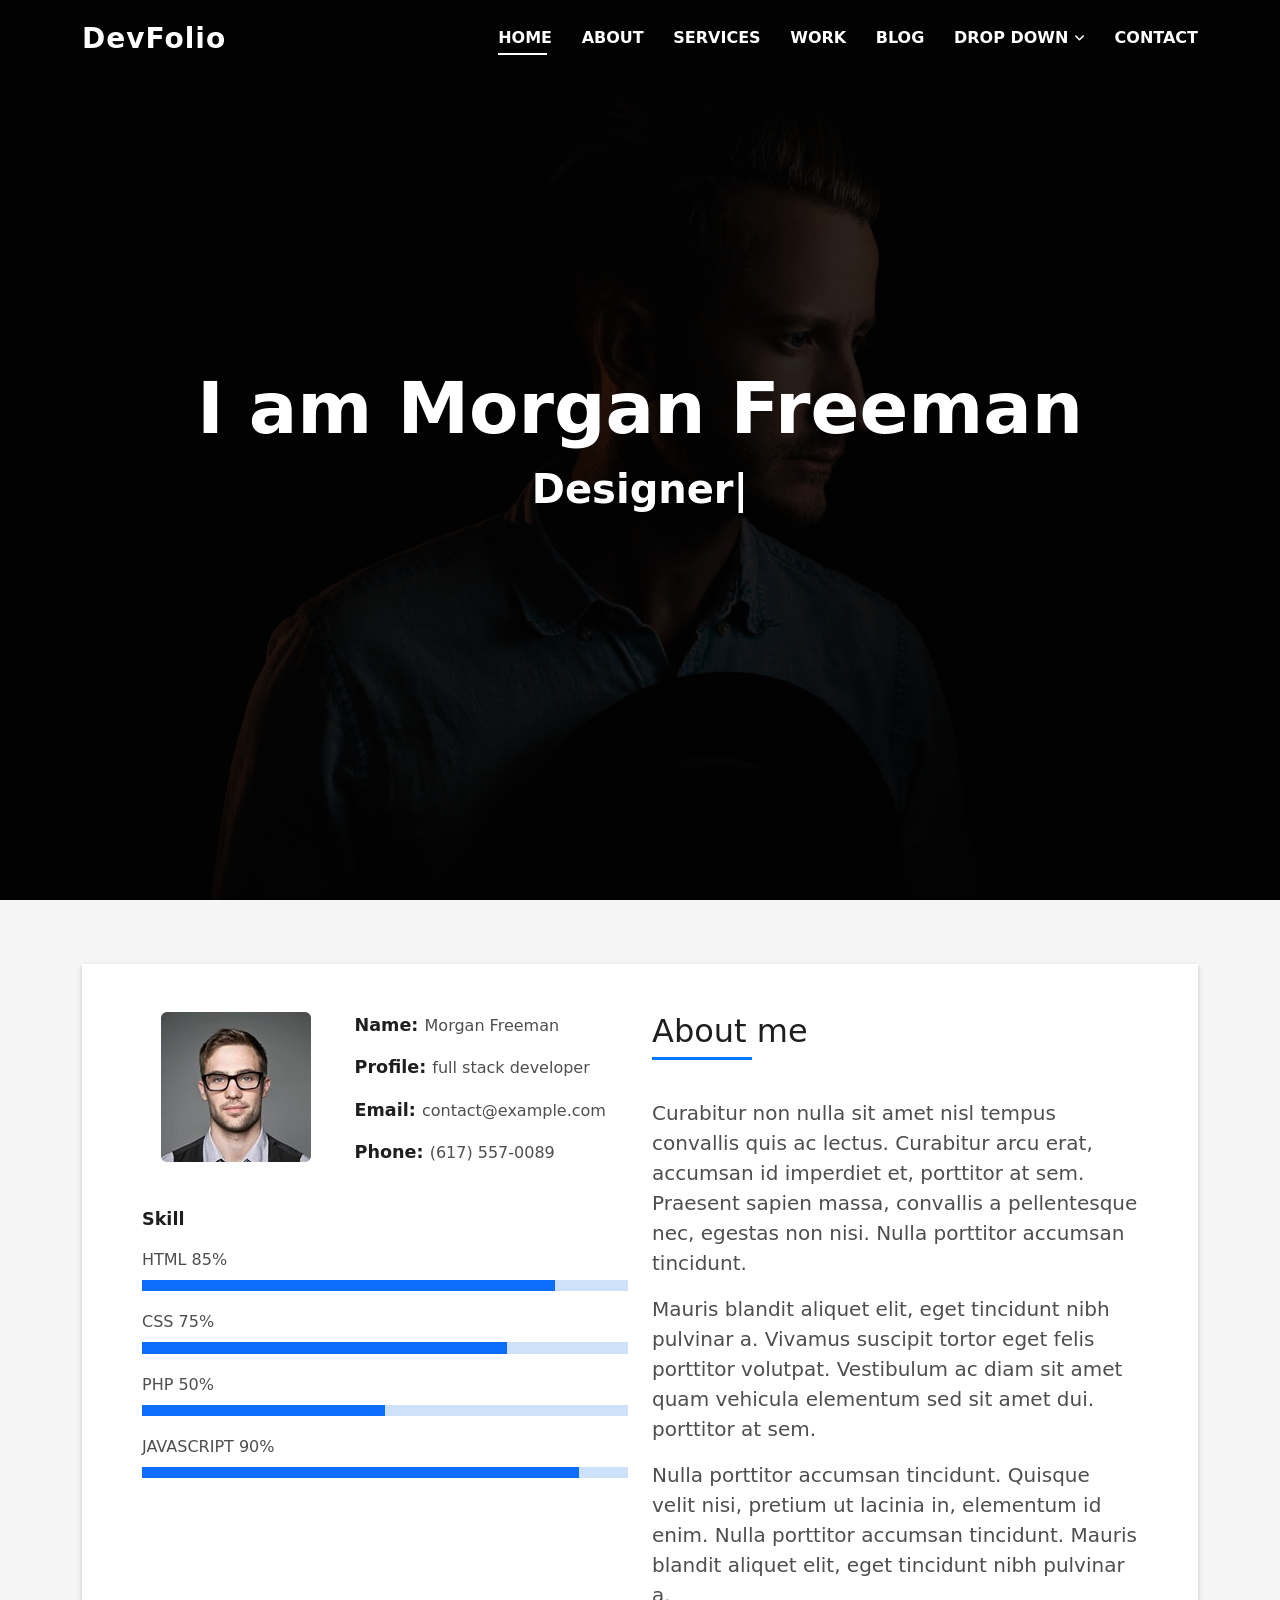
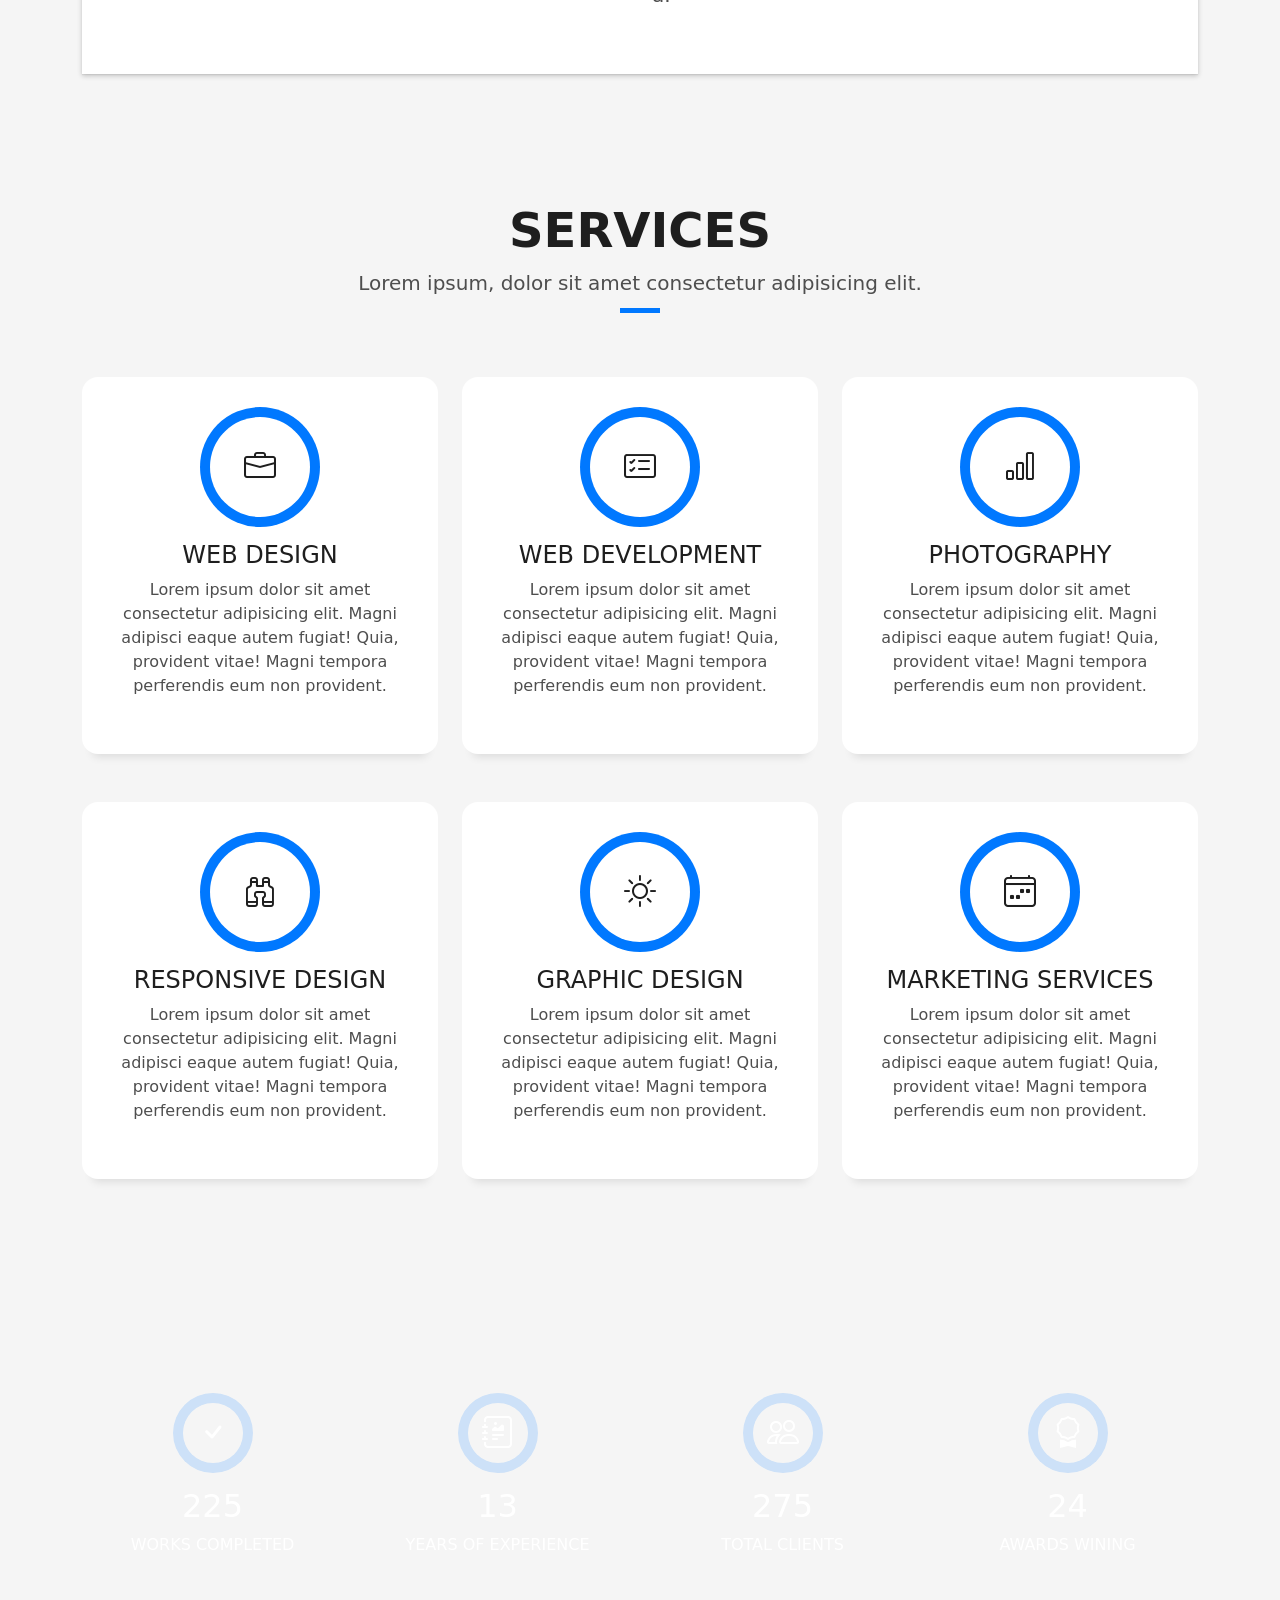
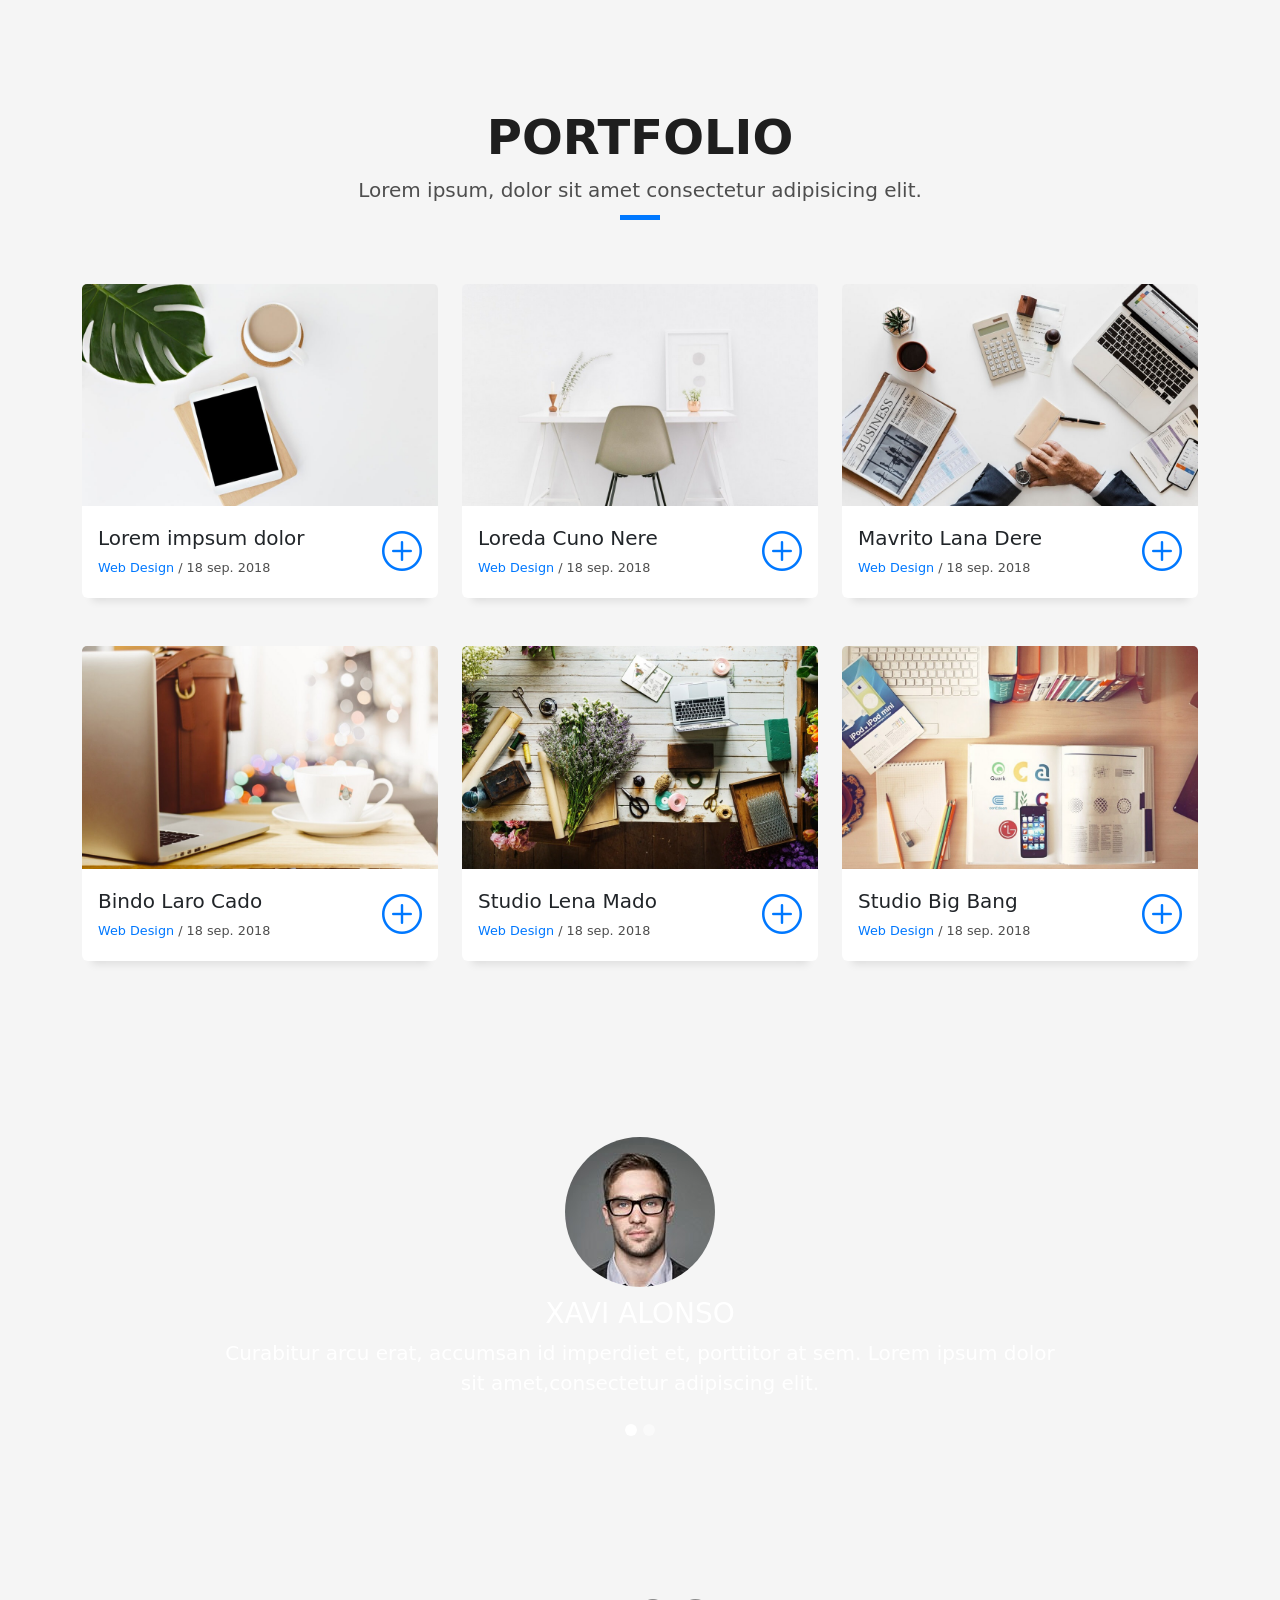
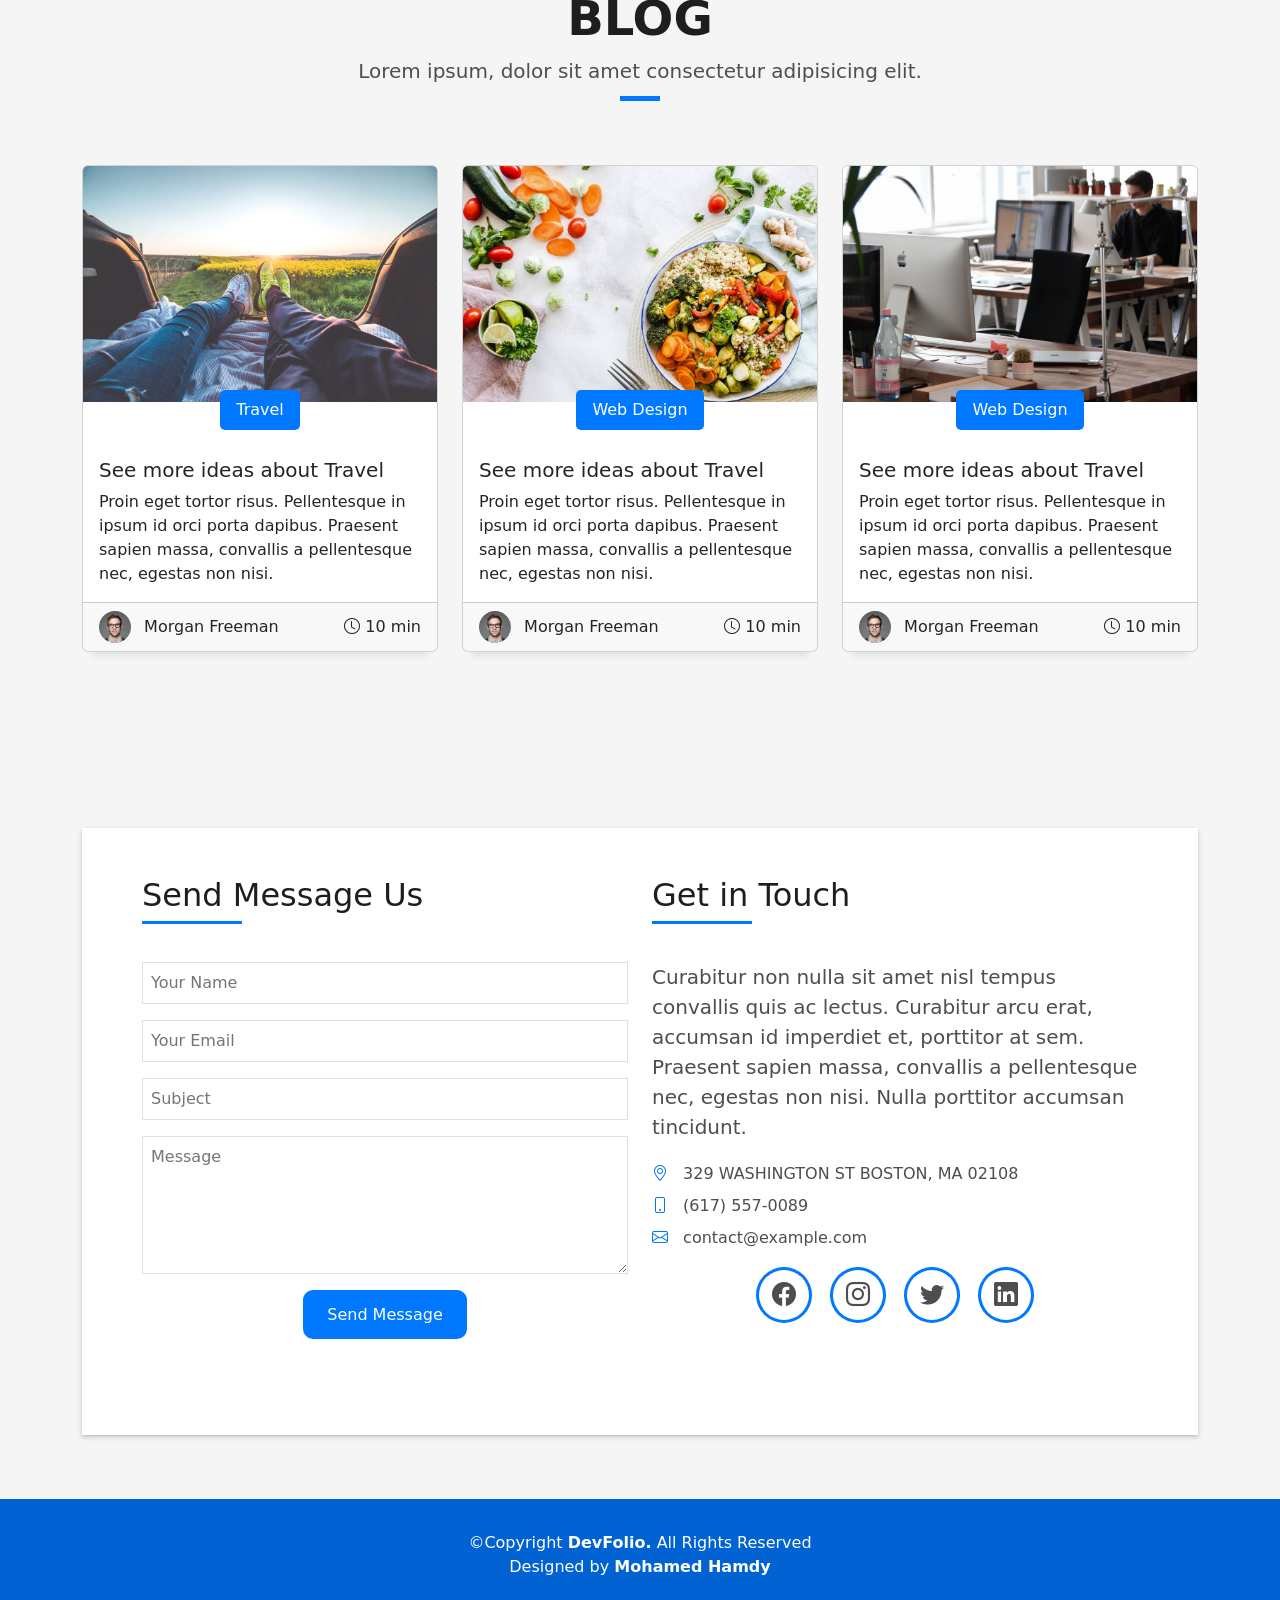
==== commit 16f585d1: "Edit some responsive mistakes in DevFolio project" ====
--- a/Devfolio/index.html
+++ b/Devfolio/index.html
@@ -76,7 +76,7 @@
     <!-- Start Main Content of page -->
     <main>
       <!-- Start Home Section -->
-      <section class="home-section vh-100 d-flex justify-content-center align-items-center" id="home">
+      <section class="home-section" id="home">
         <div class="container">
           <div class="content text-center">
             <h1 class="home-title">I am Morgan Freeman</h1>
@@ -94,8 +94,8 @@
           <div class="row row-box">
             <div class="col-md-6">
               <div class="row mb-4">
-                <div class="col-sm-6 col-md-5 mb-3"><img class="rounded mx-auto" src="./images/imgi_1_testimonial-2.jpg" alt="testimonial-image"></div>
-                <div class="col-sm-6 col-md-7">
+                <div class="col-lg-5 mb-3"><img class="rounded mx-auto" src="./images/imgi_1_testimonial-2.jpg" alt="testimonial-image"></div>
+                <div class="col-lg-7">
                   <ul>
                     <li class="mb-3"><strong class="title-s">Name: </strong>Morgan Freeman</li>
                     <li class="mb-3"><strong class="title-s">Profile: </strong>full stack developer</li>
@@ -314,7 +314,7 @@
                       </div>
                     </div>
                     <div class="col-sm-4">
-                      <div class="card-icon circle-icon"><a href="./pages//portfolio/index.html"><i class="bi bi-plus-circle"></i></a></div>
+                      <div class="card-icon circle-icon"><a href="./pages/portfolio/index.html"><i class="bi bi-plus-circle"></i></a></div>
                     </div>
                   </div>
                 </div>
@@ -465,9 +465,11 @@
                 </div>
                 <div class="card-footer">
                   <div class="row align-items-center justify-content-center">
-                    <div class="col-2"><img src="./images/imgi_1_testimonial-2.jpg" class="avatar" alt="Card avatar"></div>
-                    <div class="col-8 col-md-6">Morgan Freeman</div>
-                    <div class="col-md-4 text-end"><span class="bi bi-clock"></span> 10 min</div>
+                    <div class="col-sm-8">
+                      <img src="./images/imgi_1_testimonial-2.jpg" class="avatar d-inline me-2" alt="Card avatar">
+                      <span>Morgan Freeman</span>
+                    </div>
+                    <div class="col-sm-4 text-end"><span class="bi bi-clock"></span> 10 min</div>
                   </div>
                 </div>
               </div>
@@ -485,9 +487,11 @@
                 </div>
                 <div class="card-footer">
                   <div class="row align-items-center justify-content-center">
-                    <div class="col-2"><img src="./images/imgi_1_testimonial-2.jpg" class="avatar" alt="Card avatar"></div>
-                    <div class="col-8 col-md-6">Morgan Freeman</div>
-                    <div class="col-md-4 text-end"><span class="bi bi-clock"></span> 10 min</div>
+                    <div class="col-sm-8">
+                      <img src="./images/imgi_1_testimonial-2.jpg" class="avatar d-inline me-2" alt="Card avatar">
+                      <span>Morgan Freeman</span>
+                    </div>
+                    <div class="col-sm-4 text-end"><span class="bi bi-clock"></span> 10 min</div>
                   </div>
                 </div>
               </div>
@@ -505,9 +509,11 @@
                 </div>
                 <div class="card-footer">
                   <div class="row align-items-center justify-content-center">
-                    <div class="col-2"><img src="./images/imgi_1_testimonial-2.jpg" class="avatar" alt="Card avatar"></div>
-                    <div class="col-8 col-md-6">Morgan Freeman</div>
-                    <div class="col-md-4 text-end"><span class="bi bi-clock"></span> 10 min</div>
+                    <div class="col-sm-8">
+                      <img src="./images/imgi_1_testimonial-2.jpg" class="avatar d-inline me-2" alt="Card avatar">
+                      <span>Morgan Freeman</span>
+                    </div>
+                    <div class="col-sm-4 text-end"><span class="bi bi-clock"></span> 10 min</div>
                   </div>
                 </div>
               </div>
--- a/Devfolio/css/index.css
+++ b/Devfolio/css/index.css
@@ -210,6 +210,10 @@
     background-size: cover;
     background-position: center center;
     background-attachment: fixed;
+    display: flex;
+    justify-content: center;
+    align-items: center;
+    height: 100vh;
     color: var(--color-light);
 }
 .home-section .content .home-title{
@@ -295,6 +299,7 @@
 .portfolio-section .card .card-icon{
     font-size: 2.5rem;
     color: var(--color-sec);
+    justify-content: end;
 }
 .portfolio-section .card .card-text{
     font-size: 0.8rem;
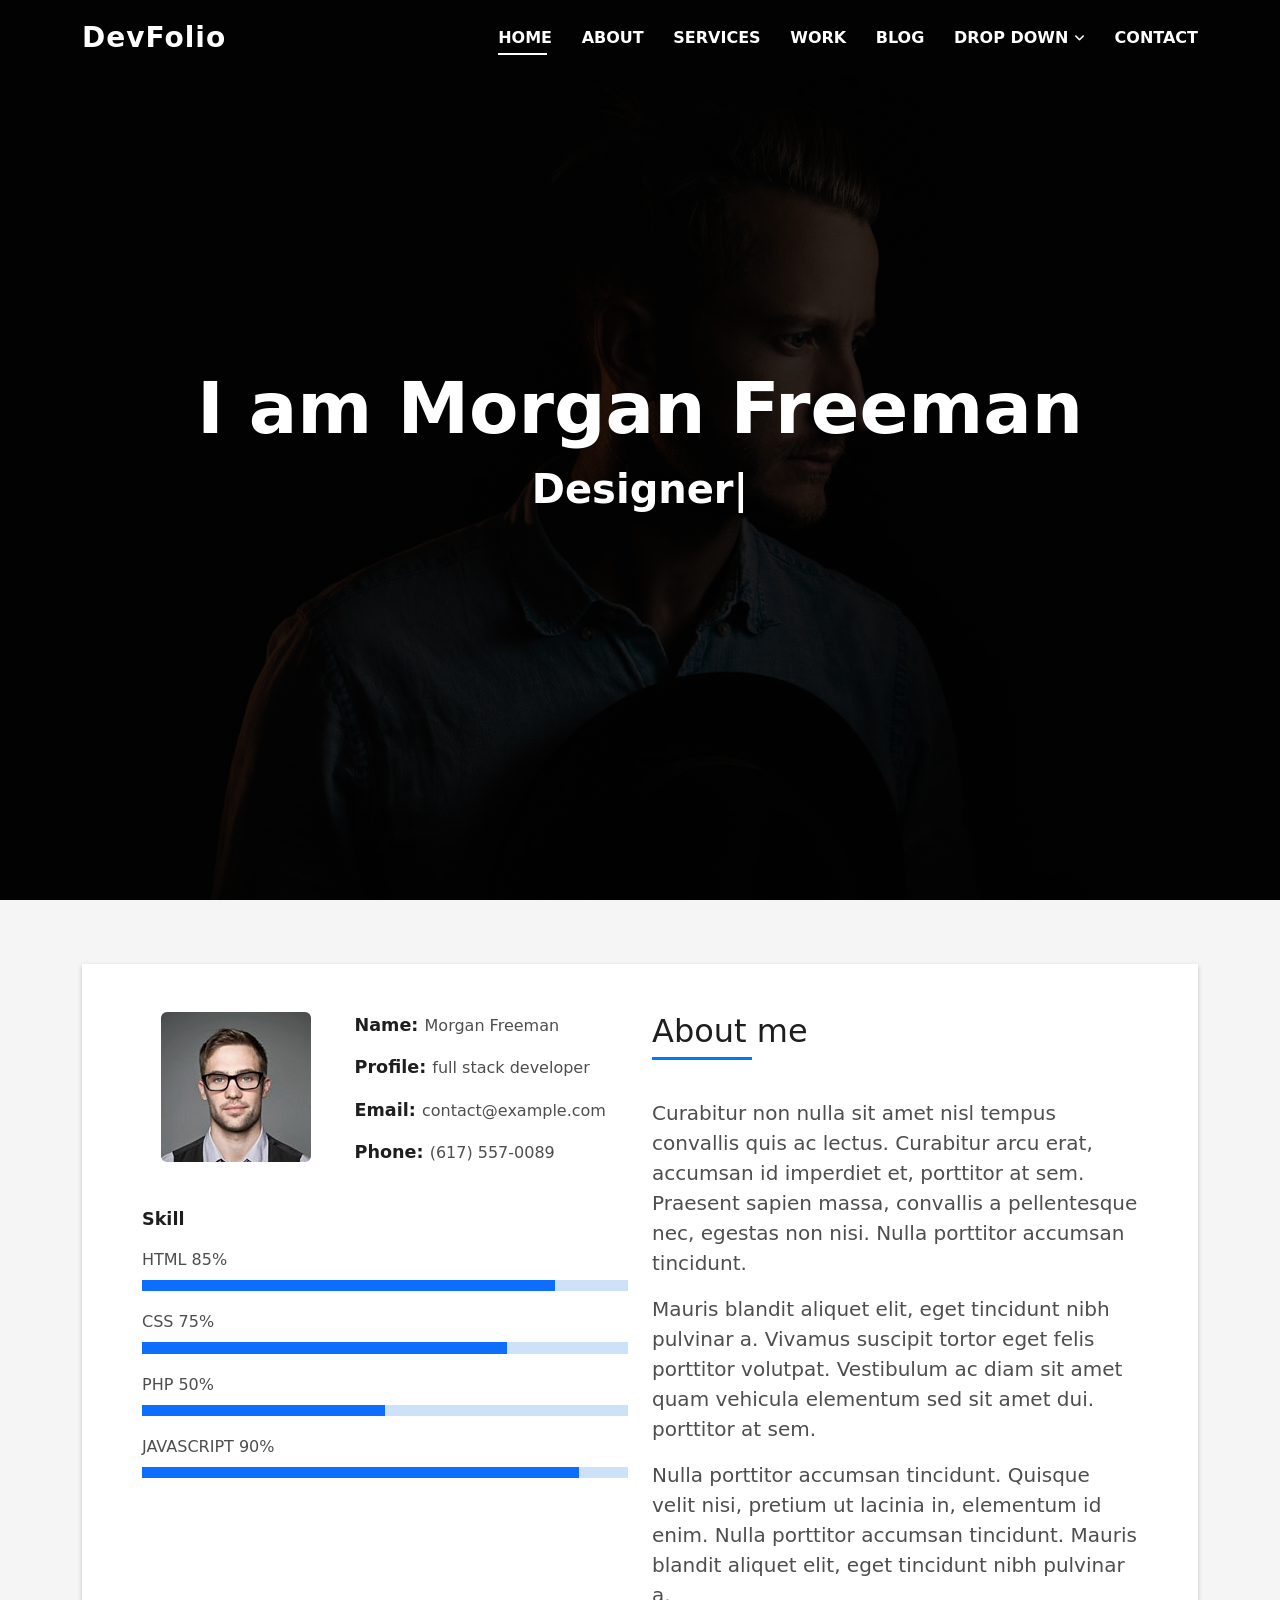
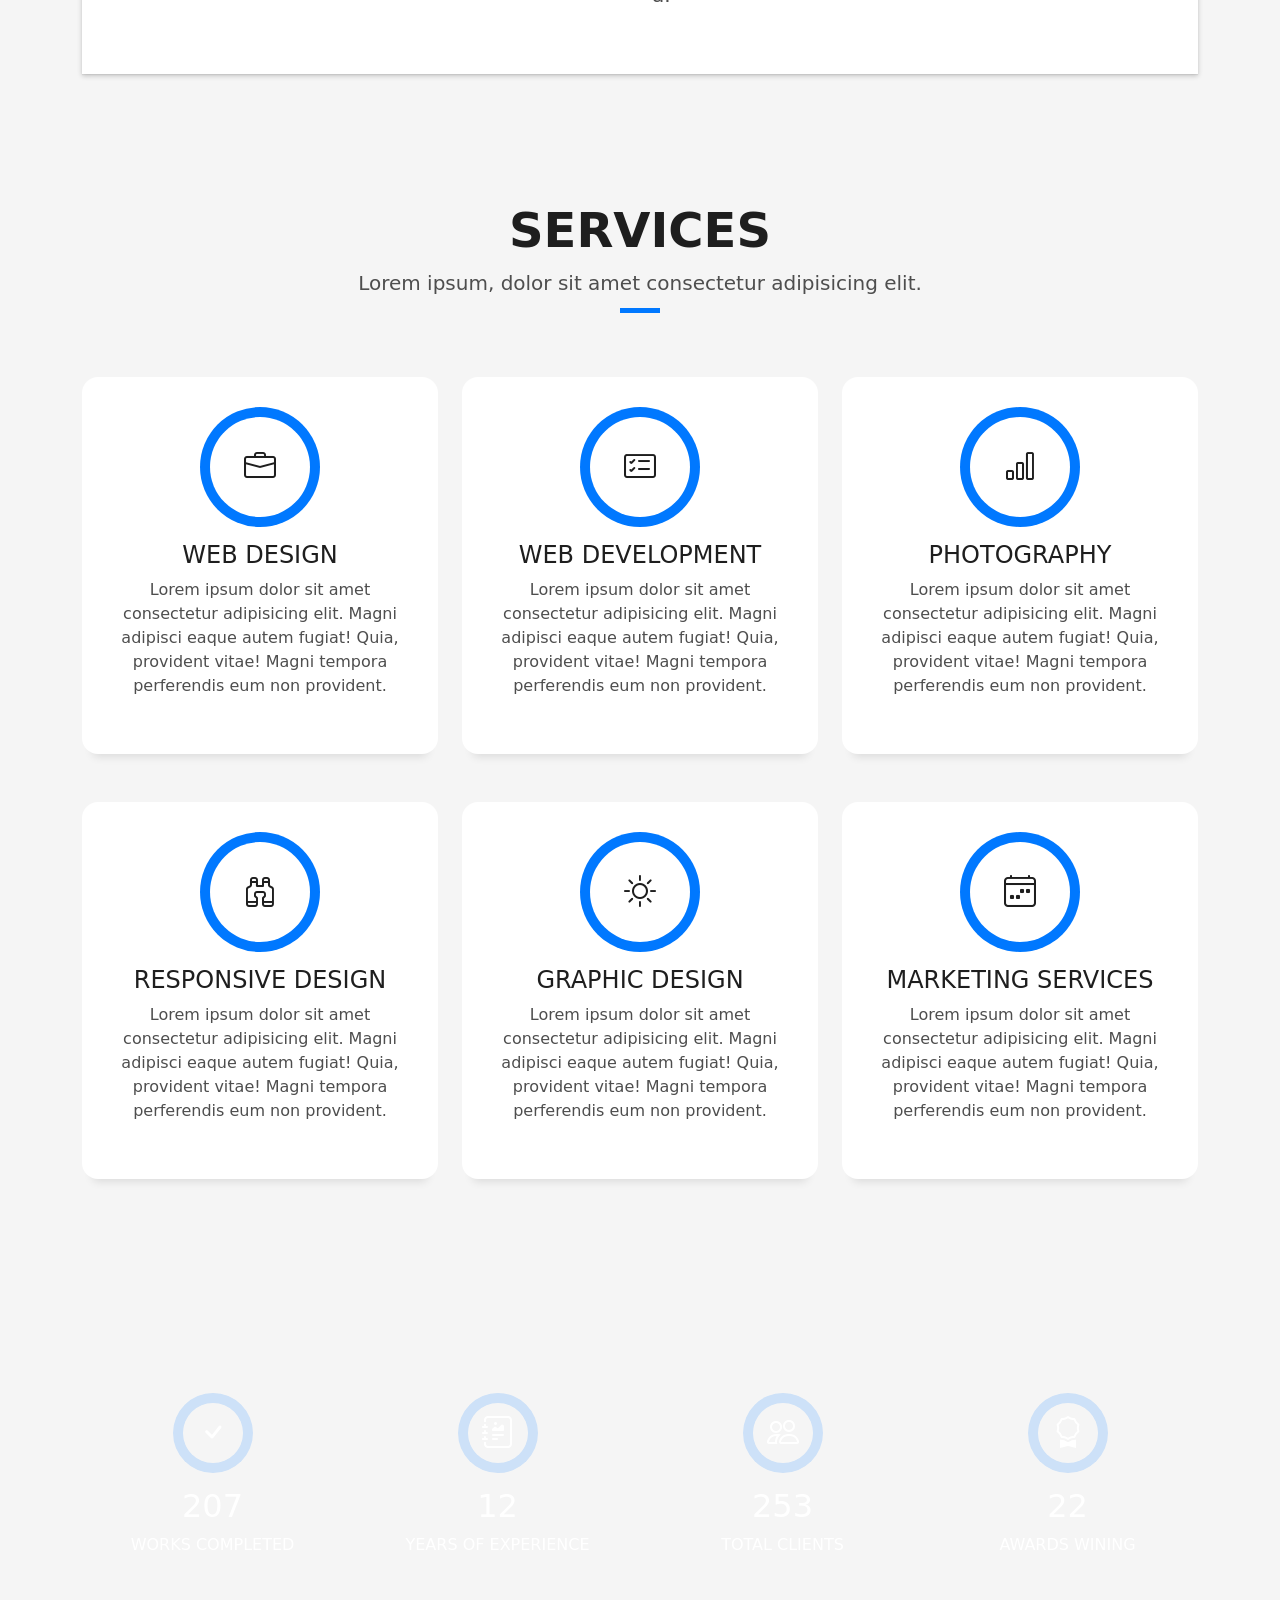
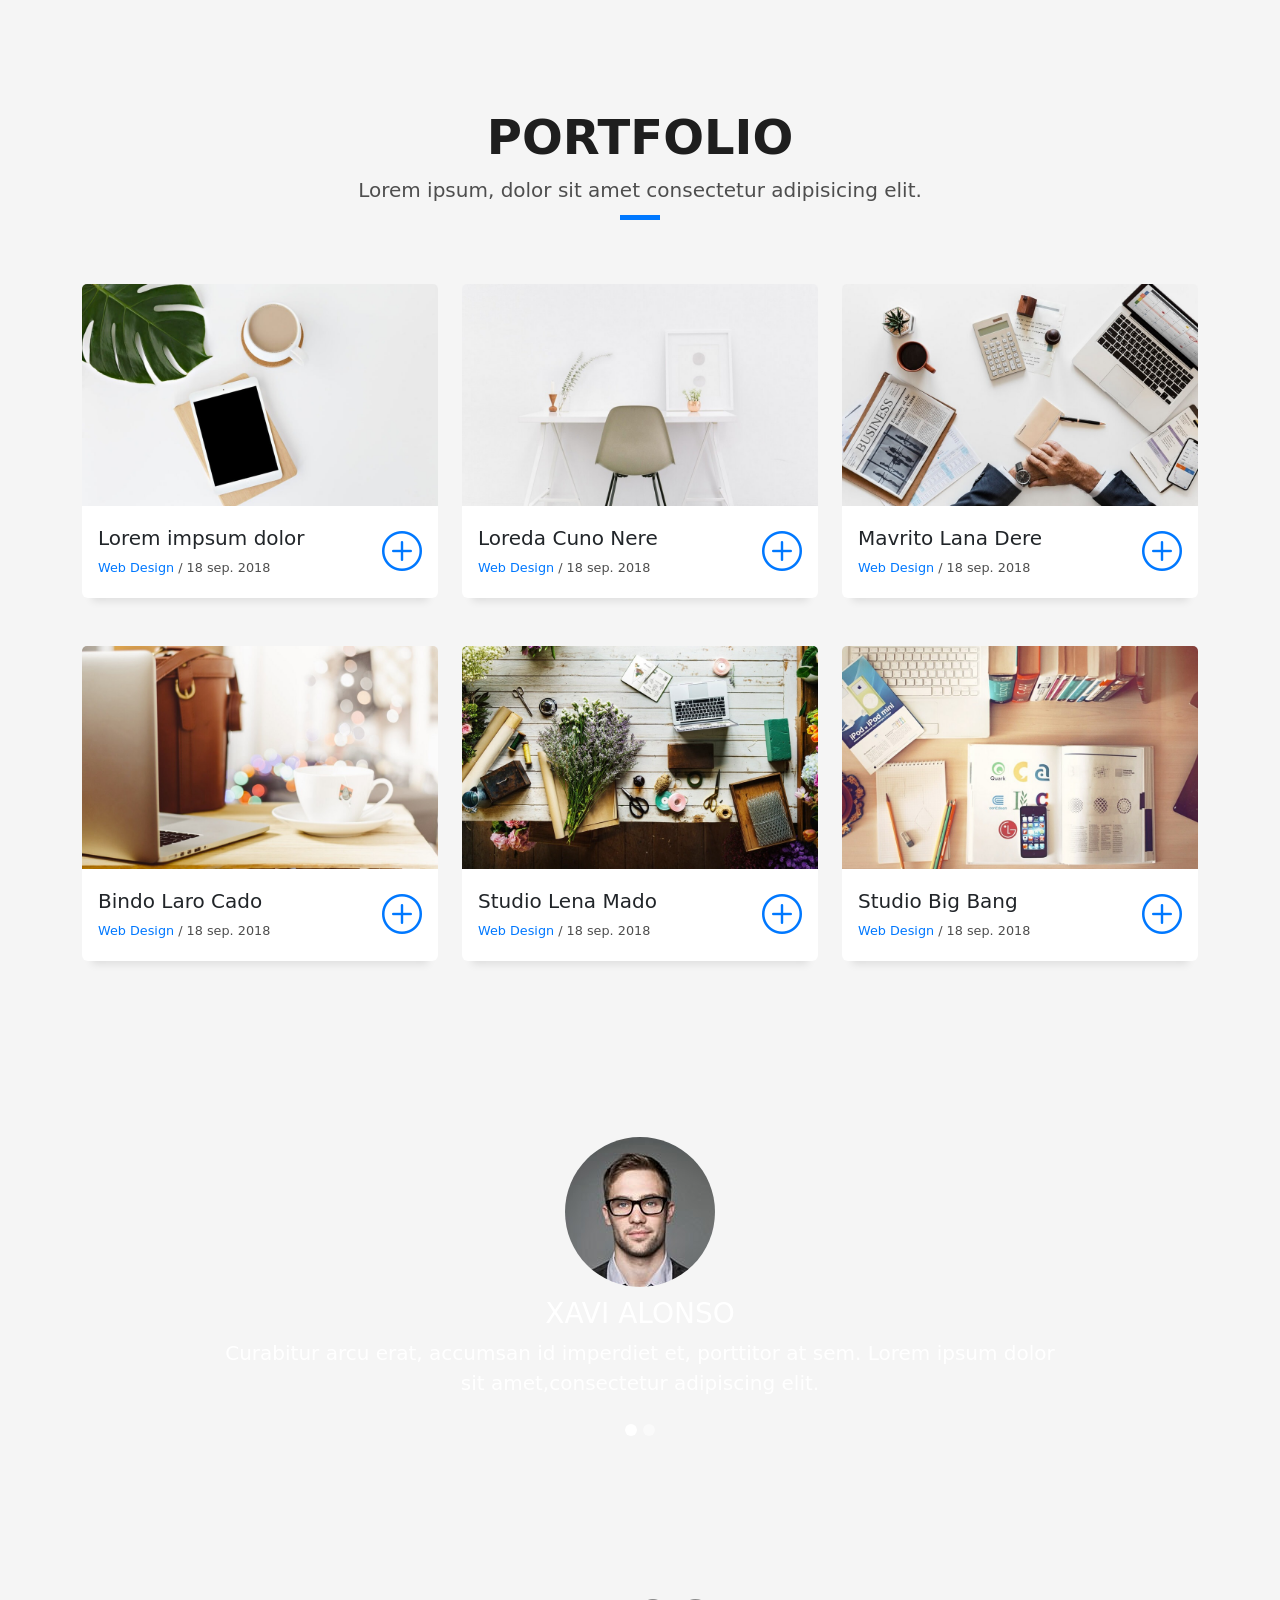
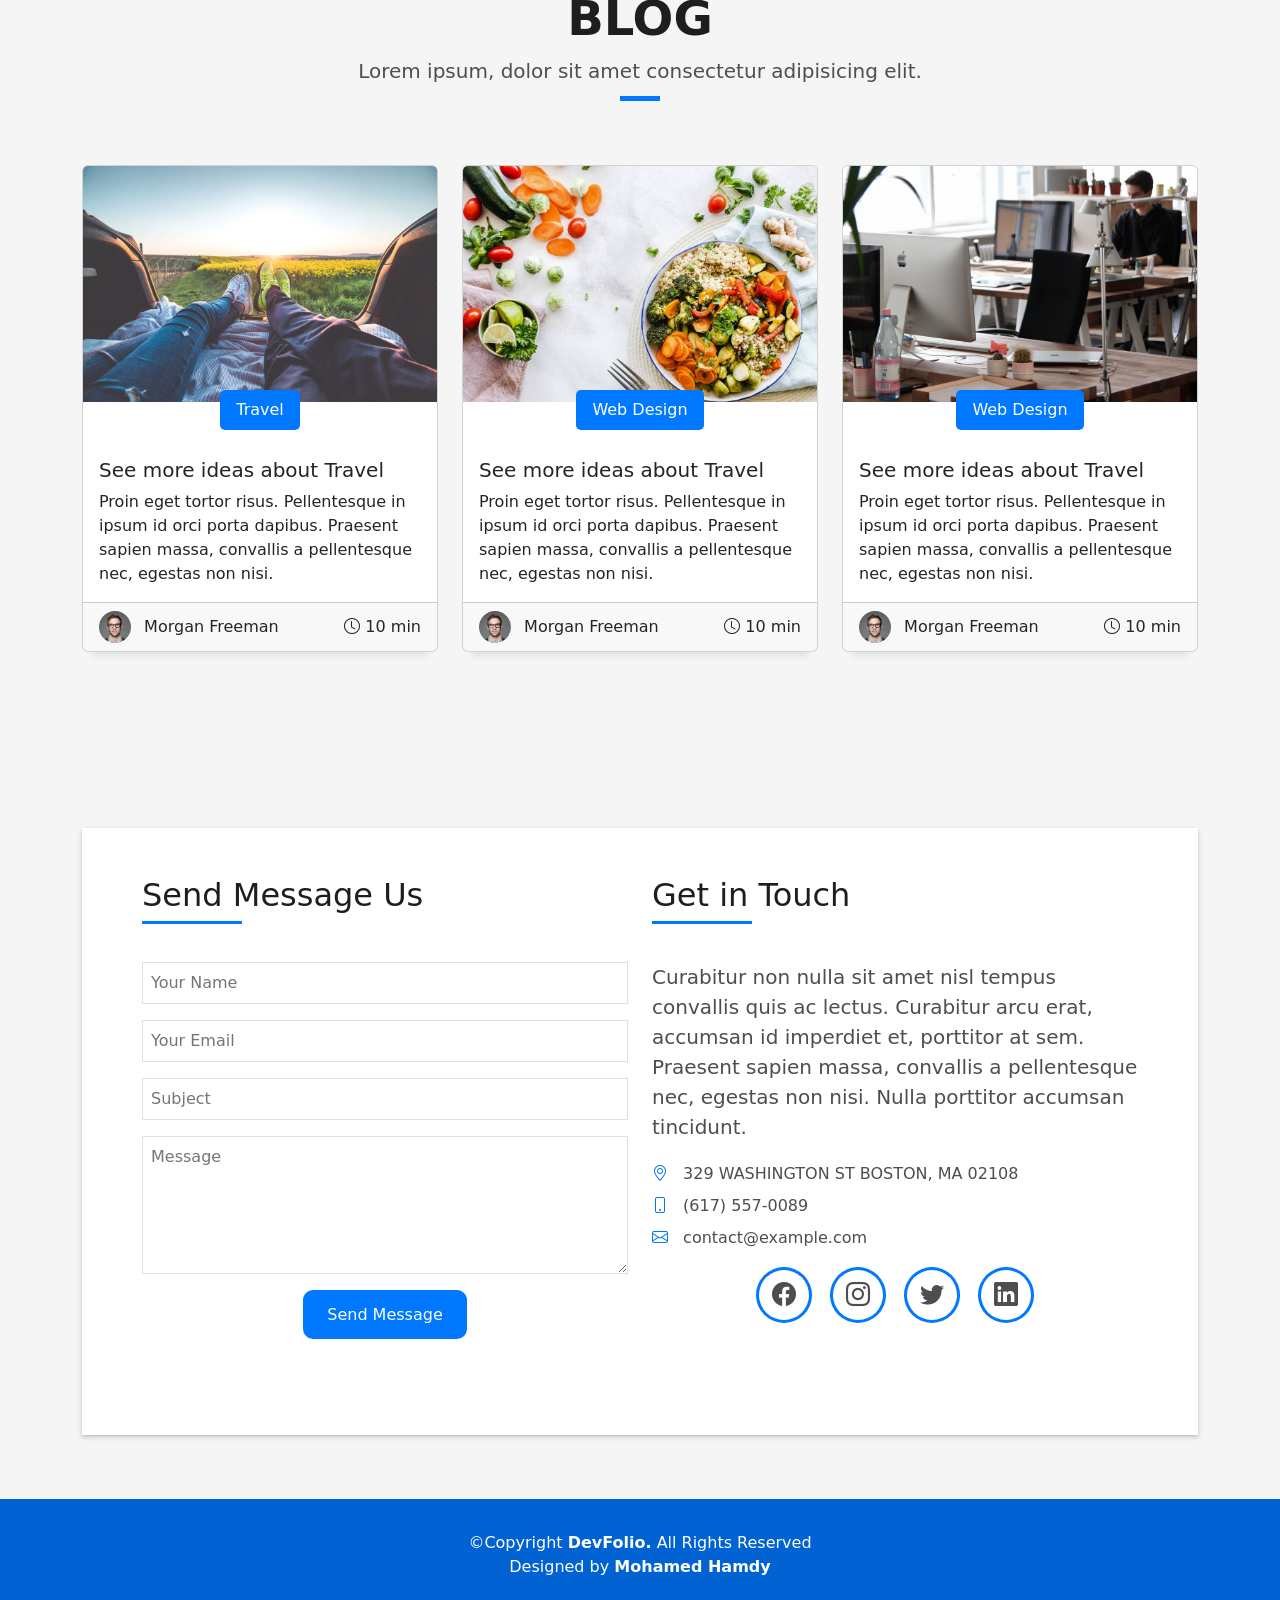
==== commit 89066f8d: "Edit some mistakes in responsive and hover" ====
--- a/Devfolio/index.html
+++ b/Devfolio/index.html
@@ -39,7 +39,7 @@
     <header id="header" class="fixed-top">
       <div class="container">
         <nav class="d-flex justify-content-between align-items-center" id="navbar">
-          <h1 class="logo">DevFolio</h1>
+          <a href="#home" class="logo">DevFolio</a>
           <div class="nav-links d-lg-block d-none" id="nav-links">
             <ul class="d-lg-flex text-uppercase m-lg-0 p-lg-0  fw-semibold">
               <li><a href="#home" class="active">Home</a></li>
--- a/Devfolio/css/index.css
+++ b/Devfolio/css/index.css
@@ -463,6 +463,16 @@
     -moz-border-radius: 10px;
     -ms-border-radius: 10px;
     -o-border-radius: 10px;
+        transition: box-shadow var(--transition-default) ease-in-out, opacity var(--transition-default) ease-in-out;
+    -webkit-transition: box-shadow var(--transition-default) ease-in-out, opacity var(--transition-default) ease-in-out;
+    -moz-transition: box-shadow var(--transition-default) ease-in-out, opacity var(--transition-default) ease-in-out;
+    -ms-transition: box-shadow var(--transition-default) ease-in-out, opacity var(--transition-default) ease-in-out;
+    -o-transition: box-shadow var(--transition-default) ease-in-out, opacity var(--transition-default) ease-in-out;
+
+}
+.contact-section form .submit-btn:hover{
+    box-shadow: 0 0 0 5px var(--box-shadow-light);
+    opacity: 0.9;
 }
 /* End Contact */
 
--- a/Devfolio/css/responsive.css
+++ b/Devfolio/css/responsive.css
@@ -1,3 +1,10 @@
+/* Detect iOS Safari */
+@supports (-webkit-touch-callout: none) {
+  .home-section, .counter-section, .testimonial-section, .contact-section {
+    background-attachment: scroll; /* fallback */
+  }
+}
+
 /* Mobile Meduim, Small and very small = xsmall*/
 @media screen and (max-width:375px){    
 }
